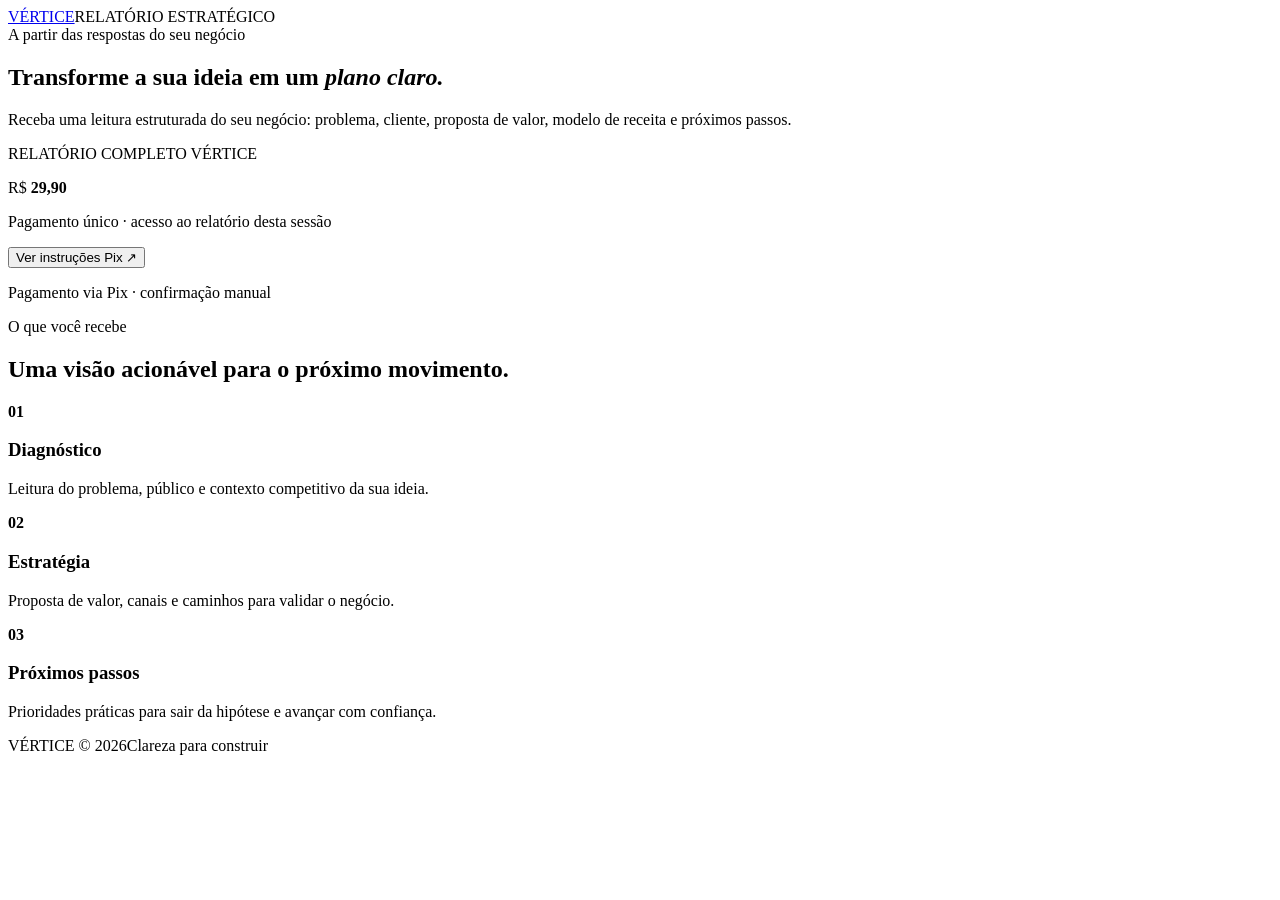
==== public/index.html @ 0294469c "atualizando" ====
<!doctype html>
<html lang="pt-BR">
  <head>
    <meta charset="UTF-8" />
    <meta name="viewport" content="width=device-width, initial-scale=1.0" />
    <meta name="description" content="Relatório completo para validar e estruturar seu negócio." />
    <title>Vértice — Relatório completo</title>
    <link rel="preconnect" href="https://fonts.googleapis.com" />
    <link rel="preconnect" href="https://fonts.gstatic.com" crossorigin />
    <link href="https://fonts.googleapis.com/css2?family=DM+Mono:wght@400;500&family=Manrope:wght@400;500;600;700;800&display=swap" rel="stylesheet" />
    <link rel="stylesheet" href="/styles.css" />
  </head>
  <body>
    <main>
      <nav class="nav container" aria-label="Navegação principal"><a class="brand" href="/" aria-label="Vértice, início"><span></span>VÉRTICE</a><span class="nav-status">RELATÓRIO ESTRATÉGICO</span></nav>
      <section class="hero container">
        <div class="eyebrow"><i></i> A partir das respostas do seu negócio</div>
        <h1>Transforme a sua ideia em um <em>plano claro.</em></h1>
        <p class="hero-copy">Receba uma leitura estruturada do seu negócio: problema, cliente, proposta de valor, modelo de receita e próximos passos.</p>
        <div class="checkout-card" id="checkout-card">
          <div><p class="card-label">RELATÓRIO COMPLETO VÉRTICE</p><p class="price">R$ <strong>29,90</strong></p><p class="card-note">Pagamento único · acesso ao relatório desta sessão</p></div>
          <div class="checkout-action"><button id="payment-button" type="button">Ver instruções Pix <span>↗</span></button><p class="security">Pagamento via Pix · confirmação manual</p></div>
        </div>
        <p class="integration-message" id="integration-message" aria-live="polite"></p>
        <section class="pix-instructions" id="pix-instructions" hidden aria-labelledby="pix-title">
          <div><p class="eyebrow"><i></i> Confirmação de dados</p><h2 id="pix-title">Antes, informe os dados de quem fará o Pix.</h2><p id="pix-description">Esses dados são de extrema importância para identificarmos o pagamento e liberarmos o seu relatório após a conferência.</p></div>
          <div class="pix-payment-data"><form class="payer-details" id="payer-details" novalidate><div class="form-field"><label for="payer-name">Nome completo do titular</label><input id="payer-name" name="payer-name" type="text" autocomplete="name" maxlength="160" aria-describedby="payer-name-error" /><p class="field-error" id="payer-name-error" aria-live="polite" hidden></p></div><div class="form-field"><label for="payer-cpf">CPF do titular</label><input id="payer-cpf" name="payer-cpf" type="text" inputmode="numeric" autocomplete="off" maxlength="14" placeholder="000.000.000-00" aria-describedby="payer-cpf-error" /><p class="field-error" id="payer-cpf-error" aria-live="polite" hidden></p></div><button id="payment-sent-button" class="secondary-button" type="submit">Continuar para o Pix</button></form><div id="pix-payment-content" hidden><div id="pix-payment-details"><img id="pix-qr-code" src="/pix-qrcode.png" alt="QR Code Pix para pagamento" tabindex="-1" /><label for="pix-copy-paste">Pix Copia e Cola</label><textarea id="pix-copy-paste" readonly></textarea><button id="copy-pix-button" type="button">Copiar código Pix</button><button id="payment-reported-button" class="secondary-button" type="button">Já realizei o pagamento</button></div><aside class="payment-confirmation" id="payment-confirmation" hidden aria-live="polite" tabindex="-1"><p class="eyebrow"><i></i> Confirmação recebida</p><h3>Seu relatório está sendo preparado.</h3><p class="thank-you">Obrigado por confiar na Vértice. Estamos animados para ajudar a transformar sua ideia em um negócio.</p><p>Nosso time vai gerar um relatório para estruturar sua ideia, com clareza sobre os próximos passos.</p><p class="payment-deadline">A liberação do relatório acontece em até 1 dia útil.</p><p>Teve alguma dúvida ou problema? Fale com nosso suporte.</p><a class="report-status-link" id="report-status-link" href="/report">Ver status do relatório <span aria-hidden="true">↗</span></a><a class="instagram-button" href="https://www.instagram.com/vertice.framework/" target="_blank" rel="noopener noreferrer"><svg aria-hidden="true" viewBox="0 0 24 24" focusable="false"><rect x="3" y="3" width="18" height="18" rx="5"></rect><circle cx="12" cy="12" r="4"></circle><circle cx="17.5" cy="6.5" r="1"></circle></svg><span>Abrir suporte no Instagram</span><b aria-hidden="true">↗</b></a></aside></div></div>
        </section>
      </section>
      <section class="what-you-get container" aria-labelledby="content-title">
        <div class="section-heading"><p class="eyebrow"><i></i> O que você recebe</p><h2 id="content-title">Uma visão acionável para o próximo movimento.</h2></div>
        <div class="deliverables"><article><b>01</b><h3>Diagnóstico</h3><p>Leitura do problema, público e contexto competitivo da sua ideia.</p></article><article><b>02</b><h3>Estratégia</h3><p>Proposta de valor, canais e caminhos para validar o negócio.</p></article><article><b>03</b><h3>Próximos passos</h3><p>Prioridades práticas para sair da hipótese e avançar com confiança.</p></article></div>
      </section>
    </main>
    <footer class="container"><span>VÉRTICE © 2026</span><span>Clareza para construir</span></footer>
    <script src="/app.js"></script>
  </body>
</html>
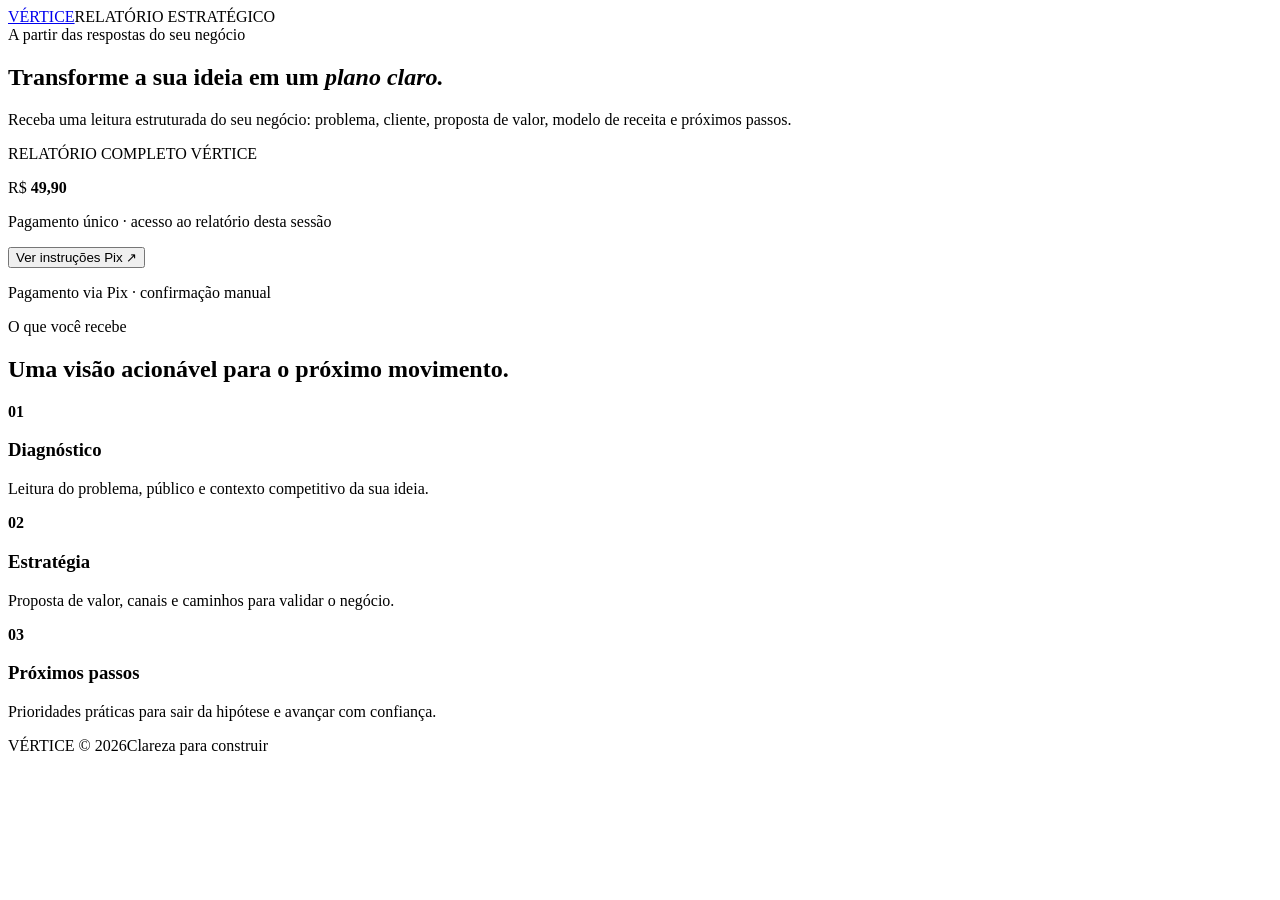
==== commit 9621388b: "atualizando qr code" ====
--- a/public/index.html
+++ b/public/index.html
@@ -18,7 +18,7 @@
         <h1>Transforme a sua ideia em um <em>plano claro.</em></h1>
         <p class="hero-copy">Receba uma leitura estruturada do seu negócio: problema, cliente, proposta de valor, modelo de receita e próximos passos.</p>
         <div class="checkout-card" id="checkout-card">
-          <div><p class="card-label">RELATÓRIO COMPLETO VÉRTICE</p><p class="price">R$ <strong>29,90</strong></p><p class="card-note">Pagamento único · acesso ao relatório desta sessão</p></div>
+          <div><p class="card-label">RELATÓRIO COMPLETO VÉRTICE</p><p class="price">R$ <strong>49,90</strong></p><p class="card-note">Pagamento único · acesso ao relatório desta sessão</p></div>
           <div class="checkout-action"><button id="payment-button" type="button">Ver instruções Pix <span>↗</span></button><p class="security">Pagamento via Pix · confirmação manual</p></div>
         </div>
         <p class="integration-message" id="integration-message" aria-live="polite"></p>
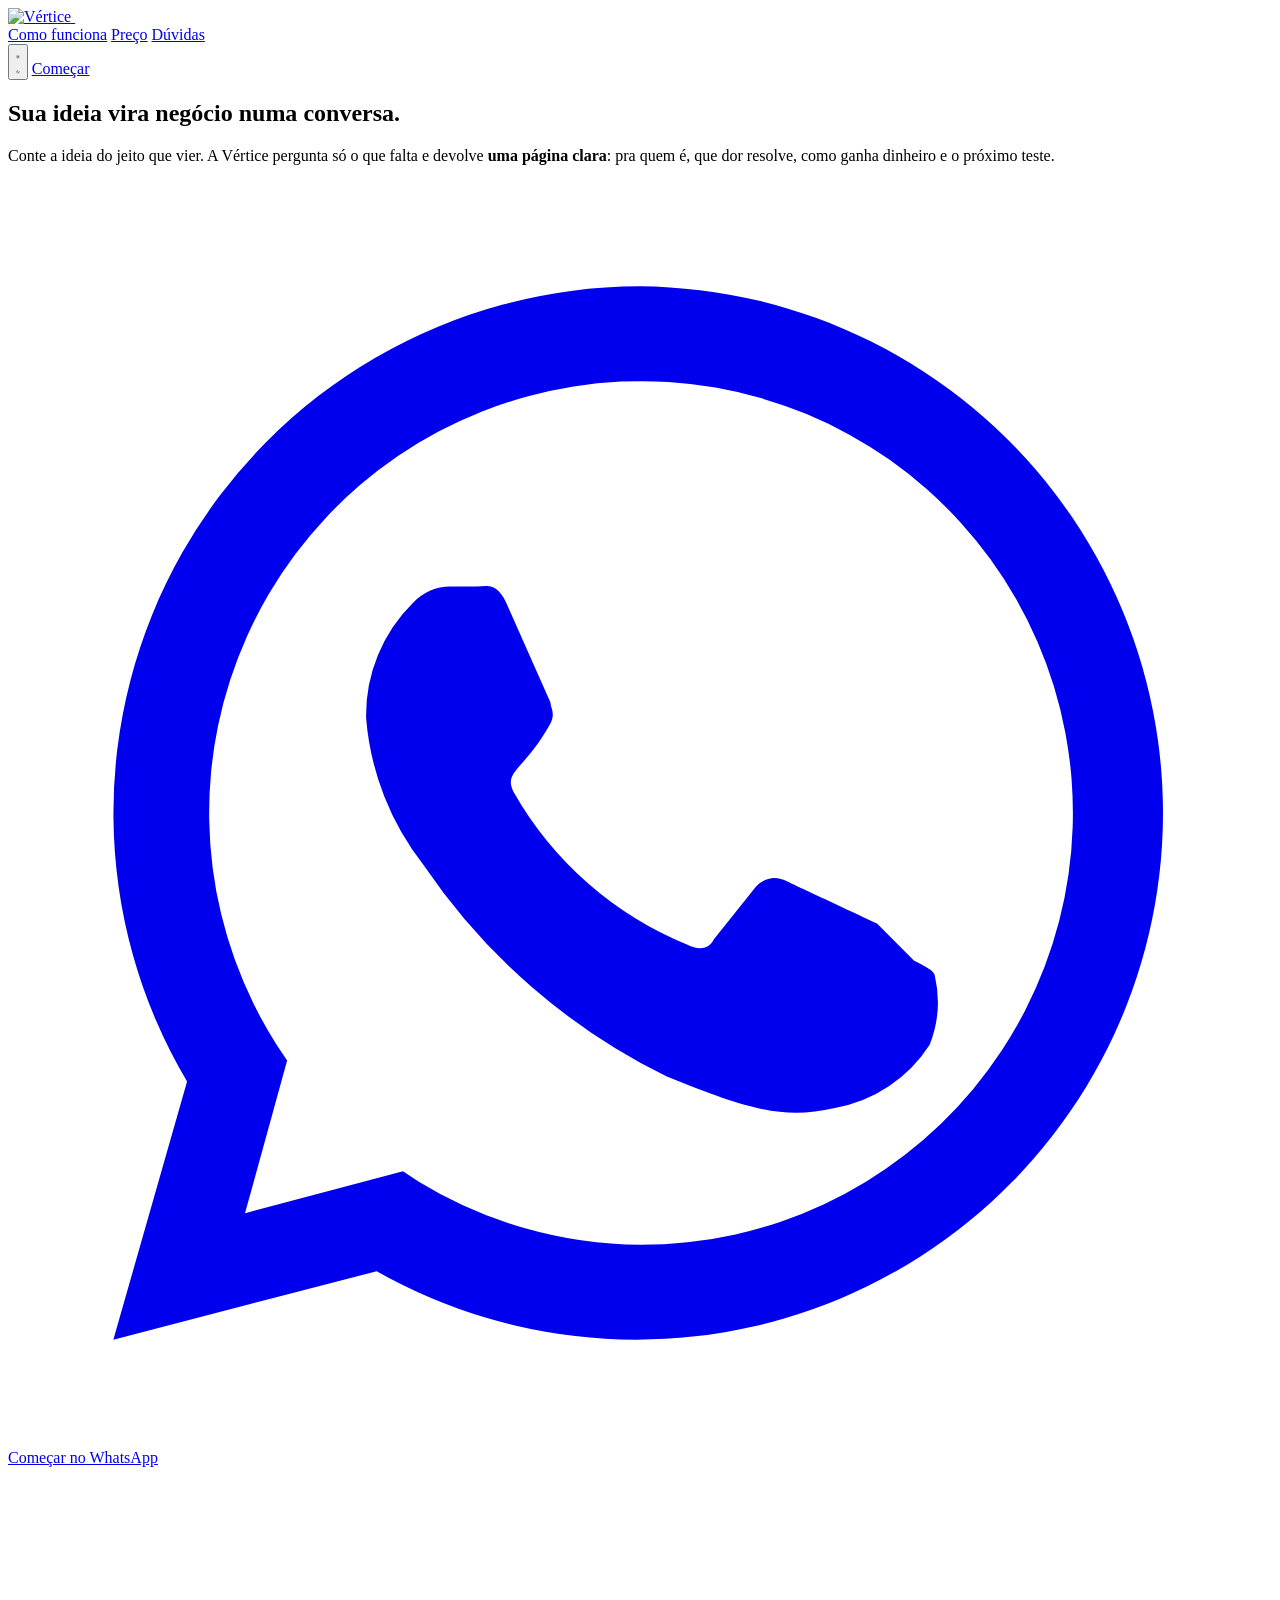
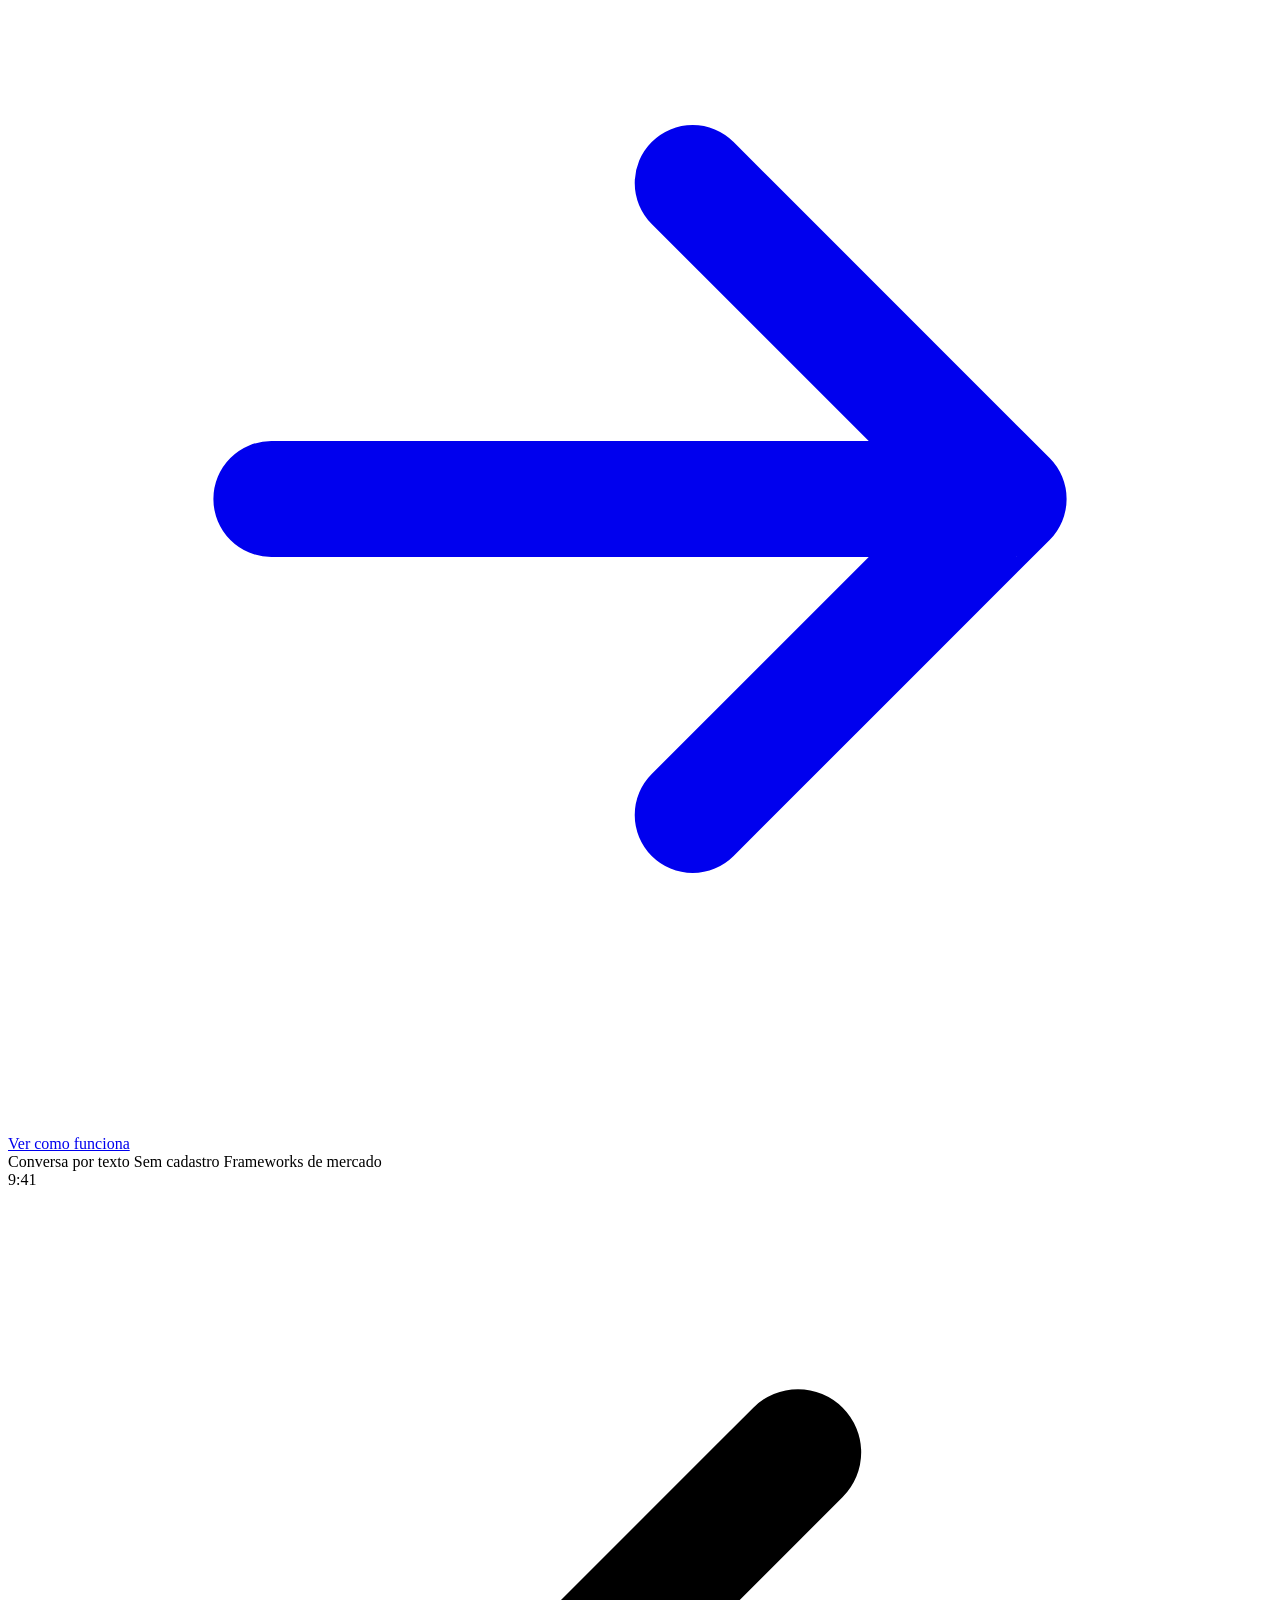
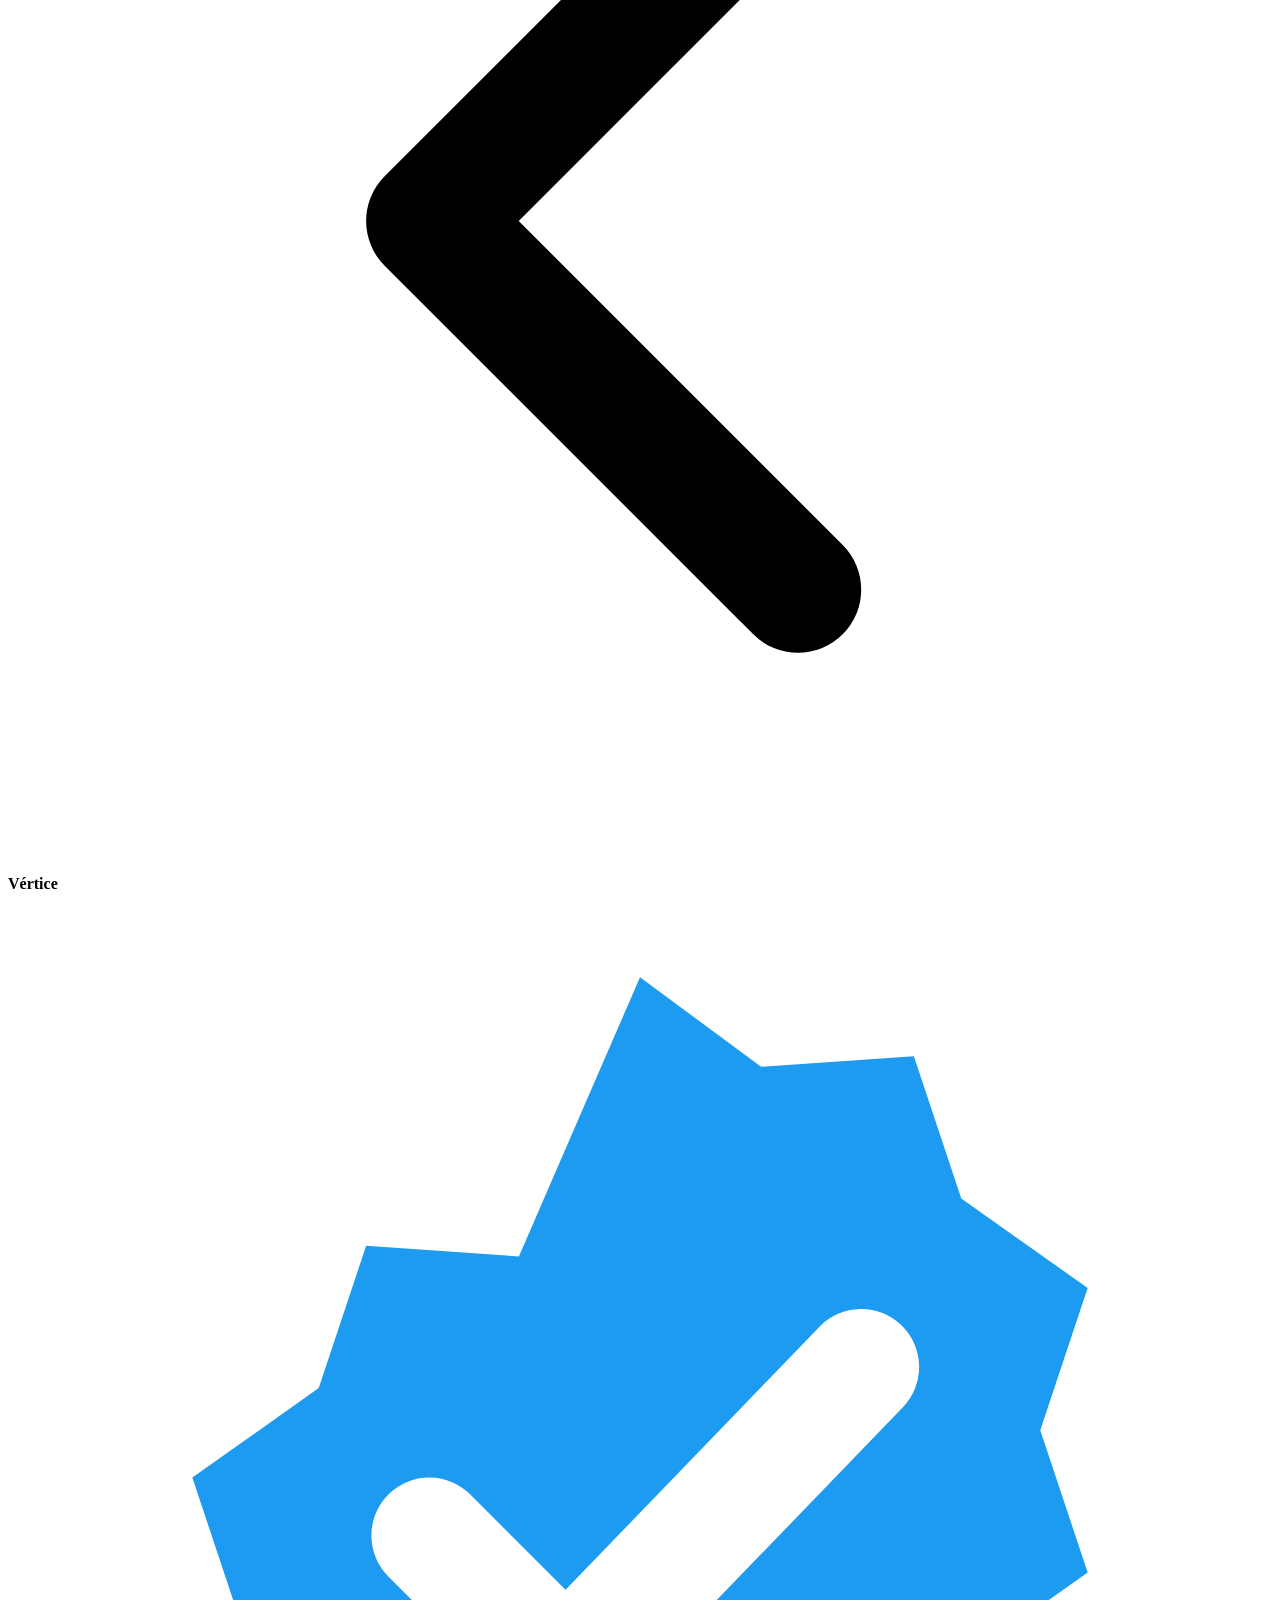
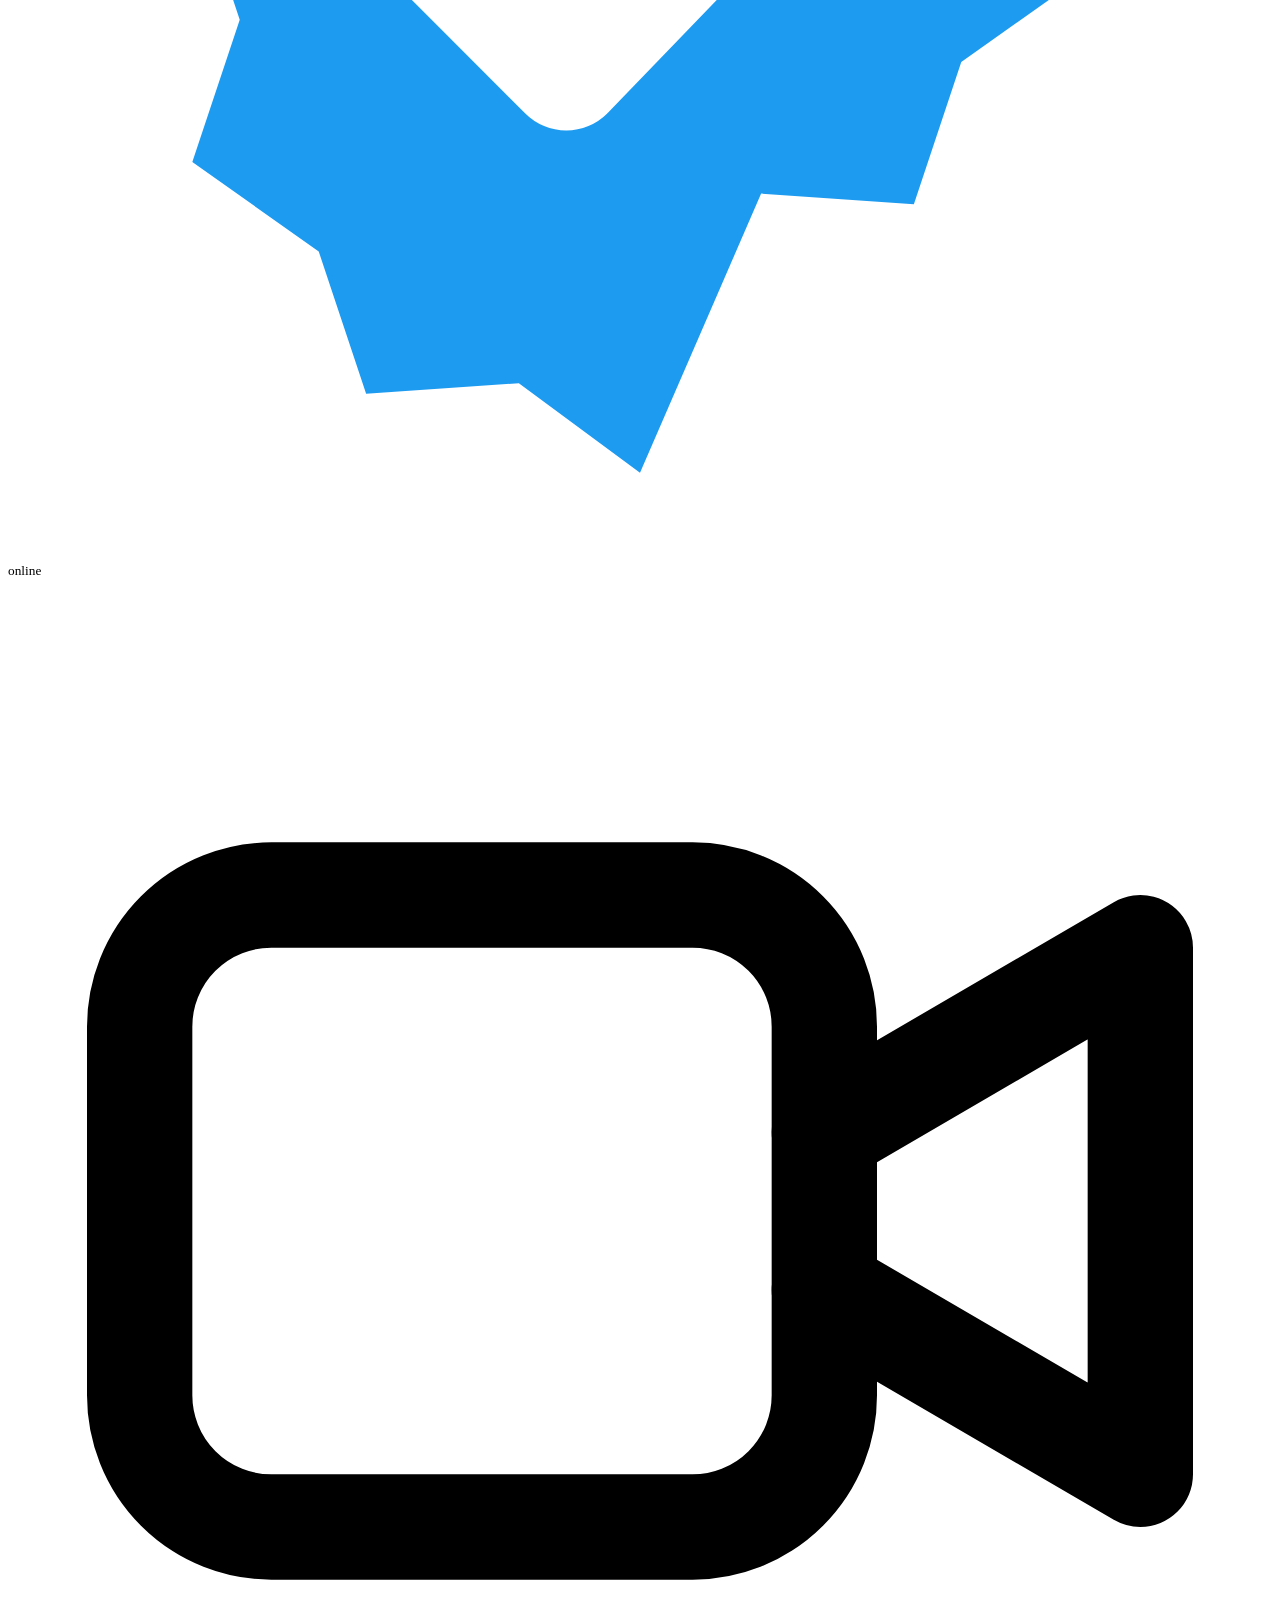
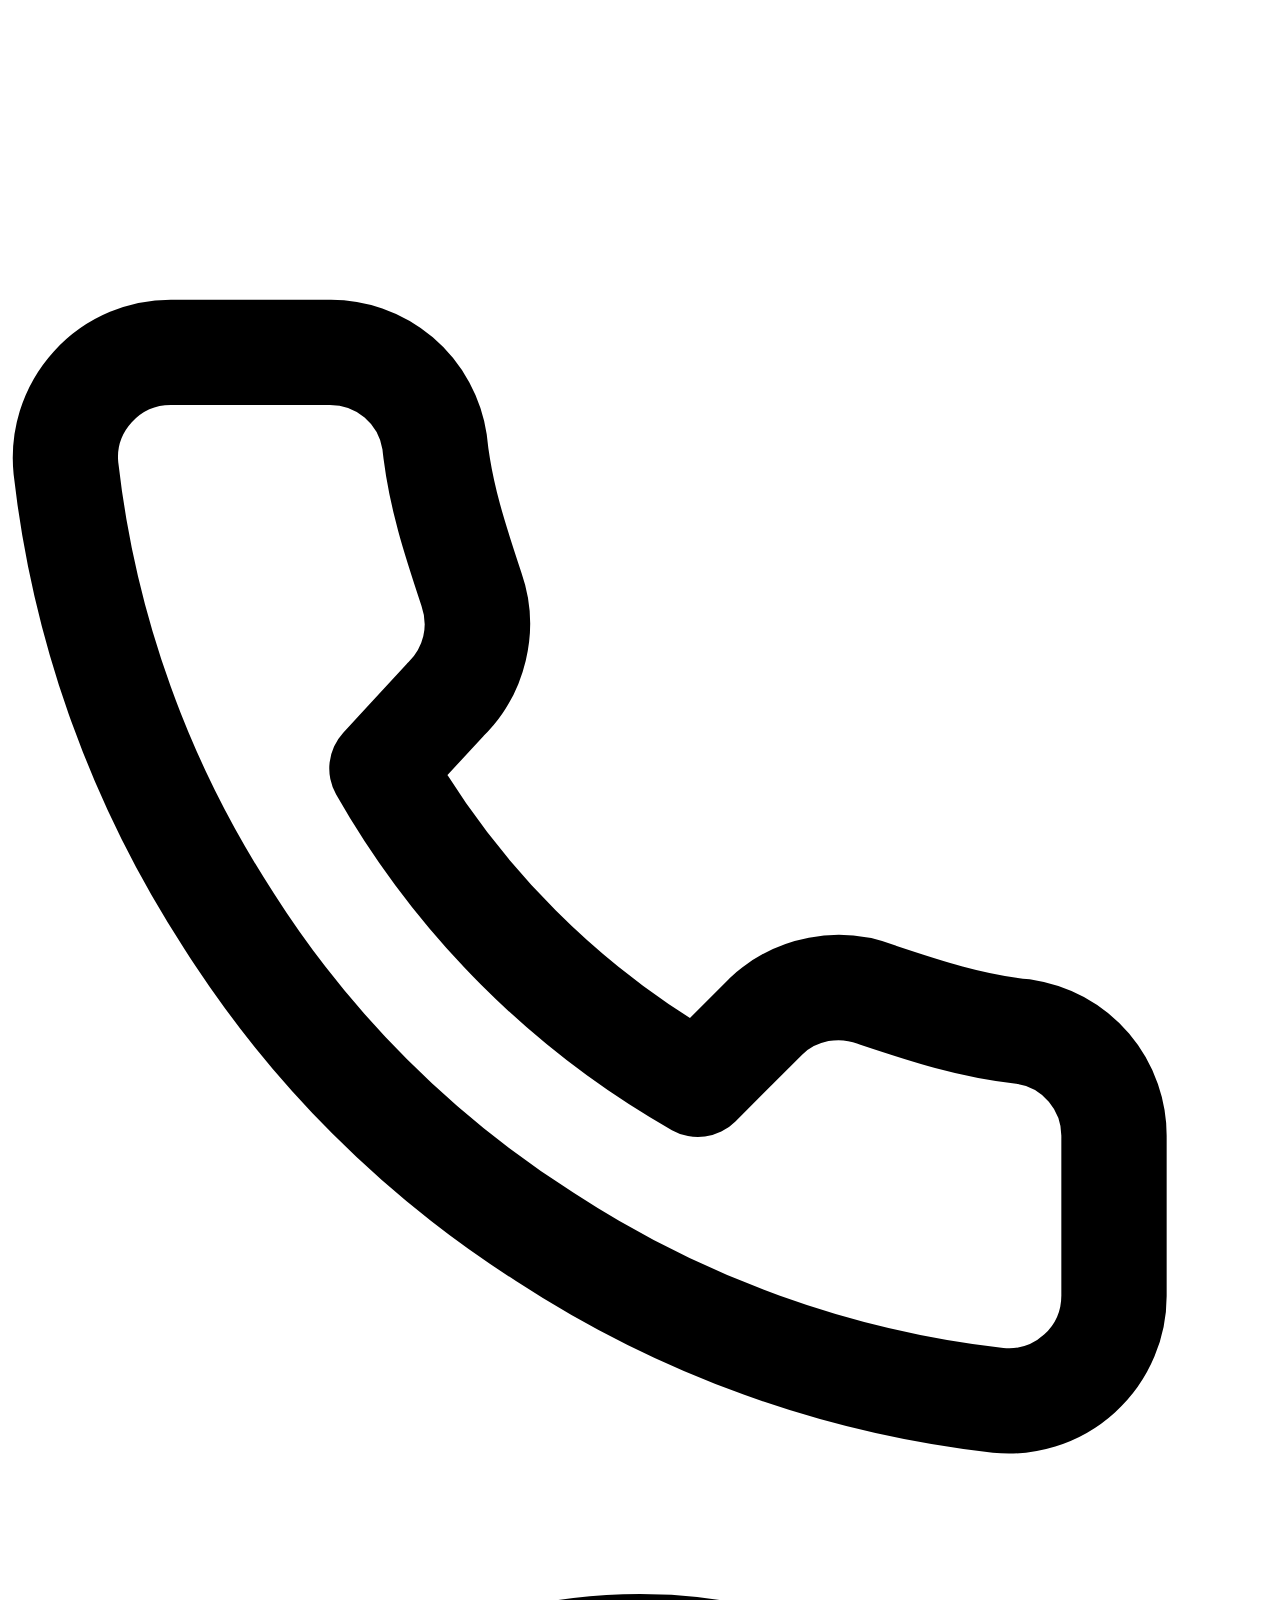
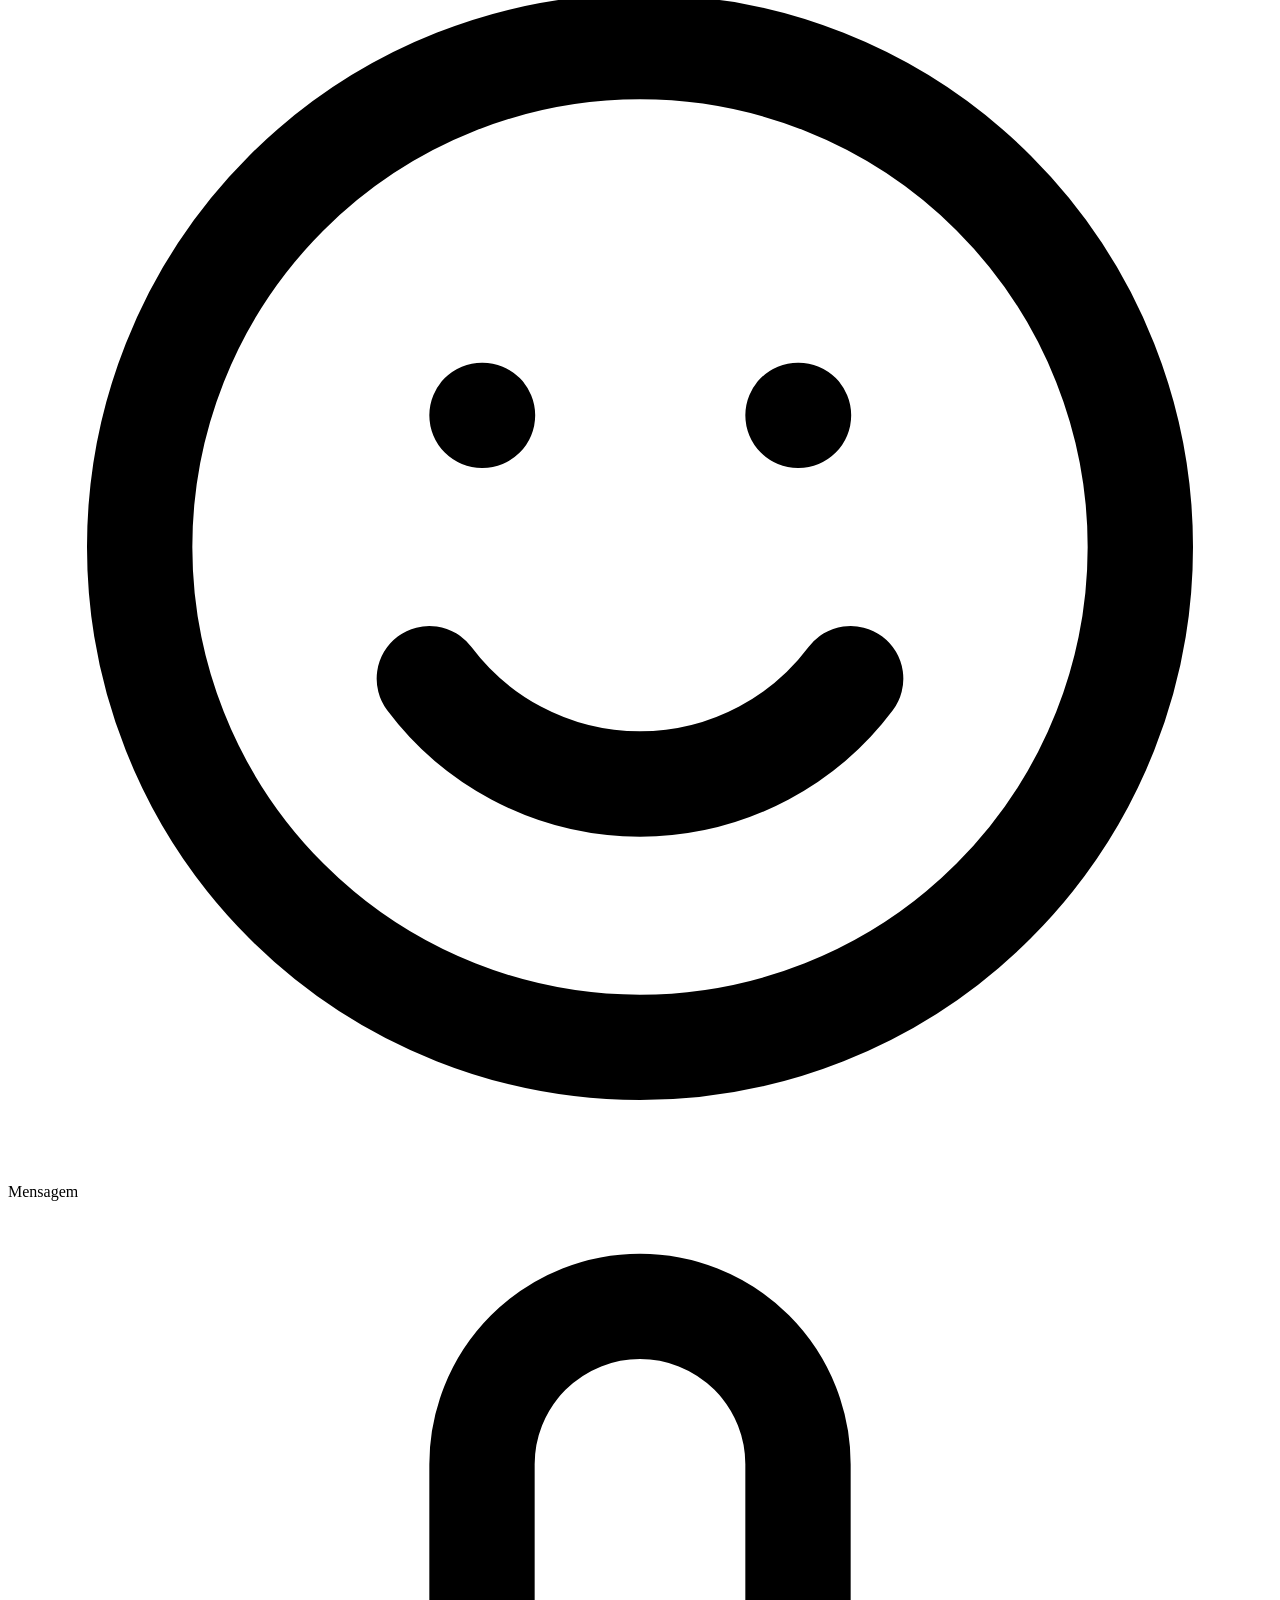
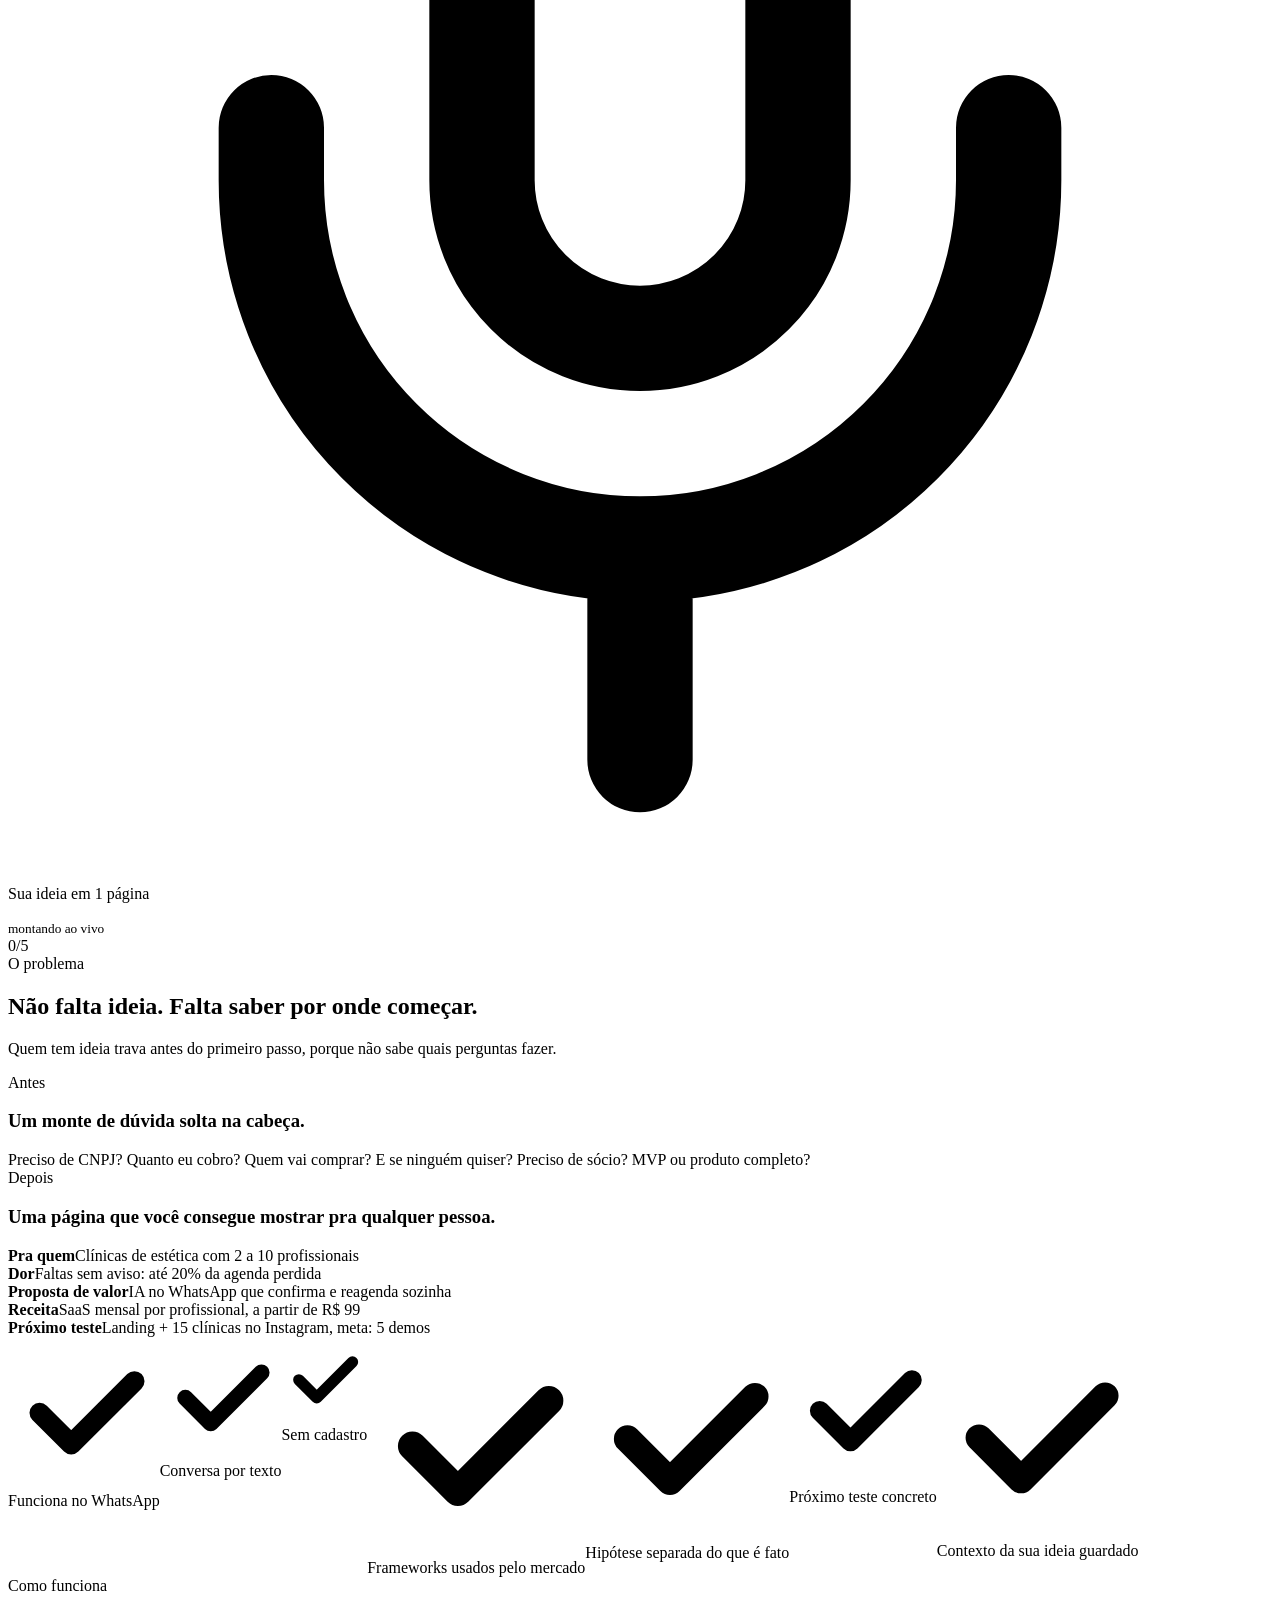
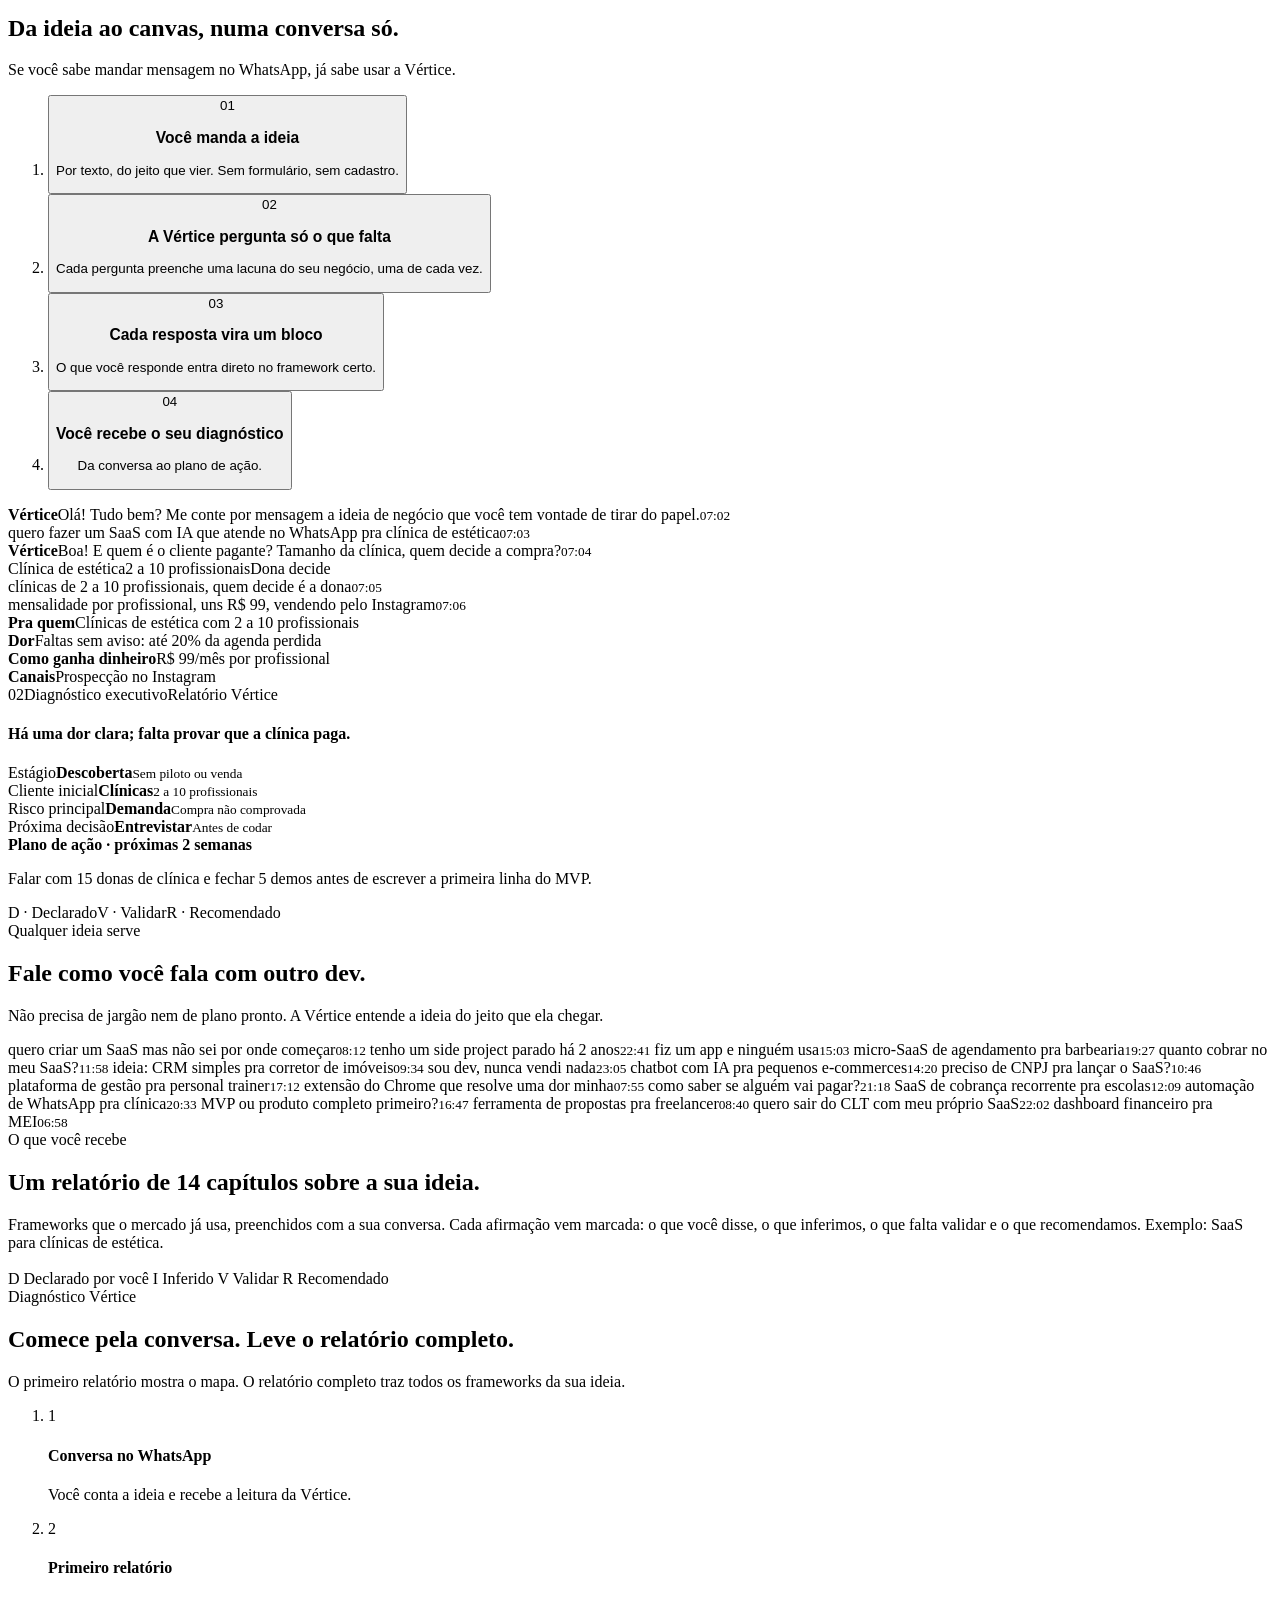
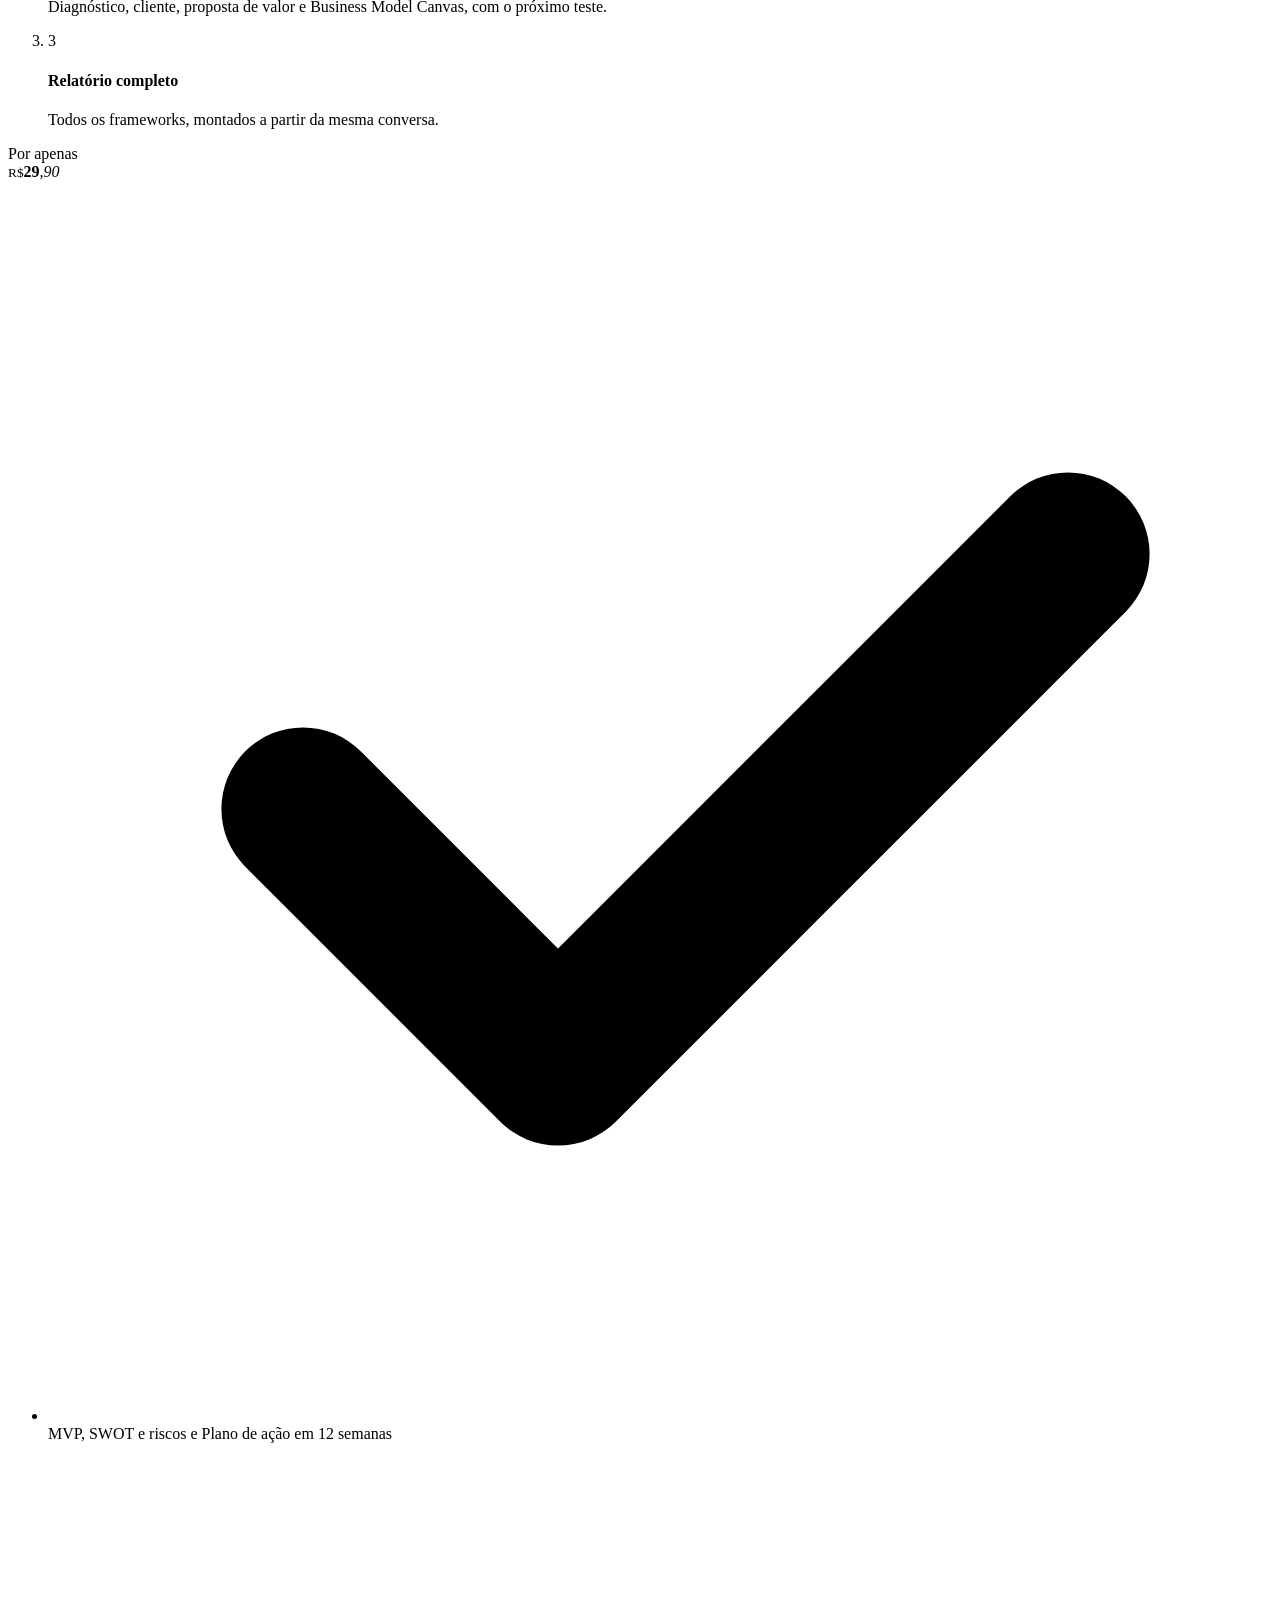
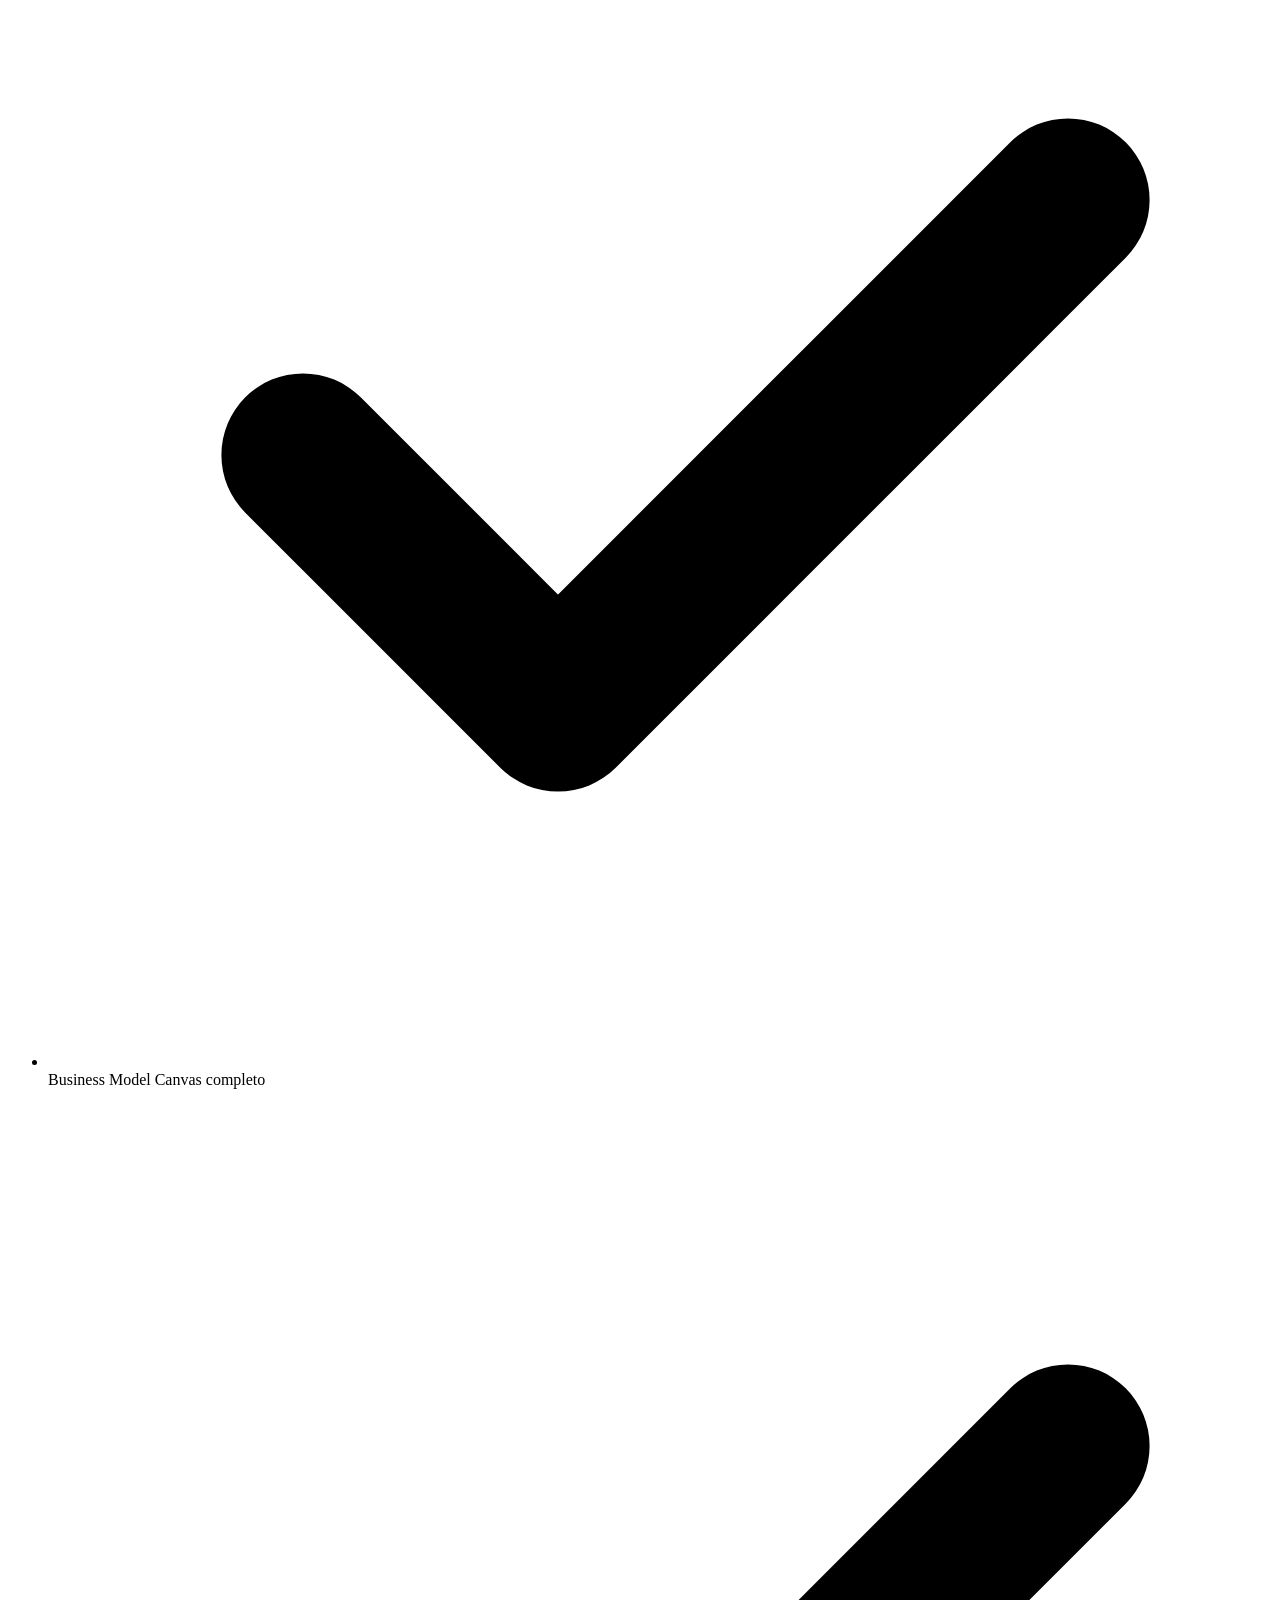
==== commit b61b1e06: "Reescreve a landing em HTML/CSS/JS e adiciona o estilo do checkout Co-Authored-By: Claude Opus 5.5 <" ====
--- a/public/index.html
+++ b/public/index.html
@@ -1,38 +1,377 @@
 <!doctype html>
-<html lang="pt-BR">
+<html lang="pt-BR" class="vt" data-theme="dark">
   <head>
     <meta charset="UTF-8" />
     <meta name="viewport" content="width=device-width, initial-scale=1.0" />
-    <meta name="description" content="Relatório completo para validar e estruturar seu negócio." />
-    <title>Vértice — Relatório completo</title>
+    <meta name="description" content="Conte sua ideia no WhatsApp e a Vértice devolve uma página clara: pra quem é, que dor resolve, como ganha dinheiro e o próximo teste." />
+    <title>Vértice · Sua ideia vira negócio numa conversa</title>
+    <link rel="icon" type="image/png" href="/vertice-icone.png" />
     <link rel="preconnect" href="https://fonts.googleapis.com" />
     <link rel="preconnect" href="https://fonts.gstatic.com" crossorigin />
-    <link href="https://fonts.googleapis.com/css2?family=DM+Mono:wght@400;500&family=Manrope:wght@400;500;600;700;800&display=swap" rel="stylesheet" />
-    <link rel="stylesheet" href="/styles.css" />
+    <link href="https://fonts.googleapis.com/css2?family=Outfit:wght@500;600;700&family=Poppins:wght@400;500;600&display=swap" rel="stylesheet" />
+    <link rel="stylesheet" href="/landing/landing.css" />
+    <script>
+      // Aplica o tema salvo antes da pintura para evitar piscar
+      try {
+        var tema = localStorage.getItem("vertice-tema") || (matchMedia("(prefers-color-scheme: light)").matches ? "light" : "dark");
+        document.documentElement.dataset.theme = tema;
+      } catch (e) {}
+    </script>
   </head>
   <body>
+    <header class="hd" id="cabecalho">
+      <a href="#topo" aria-label="Vértice, início">
+        <img class="logo logo-verde" src="/img/logo-verde.png" alt="Vértice" />
+        <img class="logo logo-escuro" src="/img/logo-escuro.png" alt="" />
+      </a>
+      <nav aria-label="Seções">
+        <a href="#como">Como funciona</a>
+        <a href="#assinatura">Preço</a>
+        <a href="#faq">Dúvidas</a>
+      </nav>
+      <button class="ic-btn" id="botao-tema" type="button" title="Tema (T)" aria-label="Mudar para tema claro">
+        <svg class="ic-sol" viewBox="0 0 24 24" fill="none" stroke="currentColor" stroke-width="2" stroke-linecap="round" stroke-linejoin="round"><circle cx="12" cy="12" r="4" /><path d="M12 2v2M12 20v2M4.9 4.9l1.4 1.4M17.7 17.7l1.4 1.4M2 12h2M20 12h2M4.9 19.1l1.4-1.4M17.7 6.3l1.4-1.4" /></svg>
+        <svg class="ic-lua" viewBox="0 0 24 24" fill="none" stroke="currentColor" stroke-width="2" stroke-linecap="round" stroke-linejoin="round"><path d="M21 12.8A9 9 0 1 1 11.2 3a7 7 0 0 0 9.8 9.8z" /></svg>
+      </button>
+      <a class="btn btn-pri btn-sm" data-whatsapp href="#" target="_blank" rel="noopener">Começar</a>
+    </header>
+
     <main>
-      <nav class="nav container" aria-label="Navegação principal"><a class="brand" href="/" aria-label="Vértice, início"><span></span>VÉRTICE</a><span class="nav-status">RELATÓRIO ESTRATÉGICO</span></nav>
-      <section class="hero container">
-        <div class="eyebrow"><i></i> A partir das respostas do seu negócio</div>
-        <h1>Transforme a sua ideia em um <em>plano claro.</em></h1>
-        <p class="hero-copy">Receba uma leitura estruturada do seu negócio: problema, cliente, proposta de valor, modelo de receita e próximos passos.</p>
-        <div class="checkout-card" id="checkout-card">
-          <div><p class="card-label">RELATÓRIO COMPLETO VÉRTICE</p><p class="price">R$ <strong>49,90</strong></p><p class="card-note">Pagamento único · acesso ao relatório desta sessão</p></div>
-          <div class="checkout-action"><button id="payment-button" type="button">Ver instruções Pix <span>↗</span></button><p class="security">Pagamento via Pix · confirmação manual</p></div>
-        </div>
-        <p class="integration-message" id="integration-message" aria-live="polite"></p>
-        <section class="pix-instructions" id="pix-instructions" hidden aria-labelledby="pix-title">
-          <div><p class="eyebrow"><i></i> Confirmação de dados</p><h2 id="pix-title">Antes, informe os dados de quem fará o Pix.</h2><p id="pix-description">Esses dados são de extrema importância para identificarmos o pagamento e liberarmos o seu relatório após a conferência.</p></div>
-          <div class="pix-payment-data"><form class="payer-details" id="payer-details" novalidate><div class="form-field"><label for="payer-name">Nome completo do titular</label><input id="payer-name" name="payer-name" type="text" autocomplete="name" maxlength="160" aria-describedby="payer-name-error" /><p class="field-error" id="payer-name-error" aria-live="polite" hidden></p></div><div class="form-field"><label for="payer-cpf">CPF do titular</label><input id="payer-cpf" name="payer-cpf" type="text" inputmode="numeric" autocomplete="off" maxlength="14" placeholder="000.000.000-00" aria-describedby="payer-cpf-error" /><p class="field-error" id="payer-cpf-error" aria-live="polite" hidden></p></div><button id="payment-sent-button" class="secondary-button" type="submit">Continuar para o Pix</button></form><div id="pix-payment-content" hidden><div id="pix-payment-details"><img id="pix-qr-code" src="/pix-qrcode.png" alt="QR Code Pix para pagamento" tabindex="-1" /><label for="pix-copy-paste">Pix Copia e Cola</label><textarea id="pix-copy-paste" readonly></textarea><button id="copy-pix-button" type="button">Copiar código Pix</button><button id="payment-reported-button" class="secondary-button" type="button">Já realizei o pagamento</button></div><aside class="payment-confirmation" id="payment-confirmation" hidden aria-live="polite" tabindex="-1"><p class="eyebrow"><i></i> Confirmação recebida</p><h3>Seu relatório está sendo preparado.</h3><p class="thank-you">Obrigado por confiar na Vértice. Estamos animados para ajudar a transformar sua ideia em um negócio.</p><p>Nosso time vai gerar um relatório para estruturar sua ideia, com clareza sobre os próximos passos.</p><p class="payment-deadline">A liberação do relatório acontece em até 1 dia útil.</p><p>Teve alguma dúvida ou problema? Fale com nosso suporte.</p><a class="report-status-link" id="report-status-link" href="/report">Ver status do relatório <span aria-hidden="true">↗</span></a><a class="instagram-button" href="https://www.instagram.com/vertice.framework/" target="_blank" rel="noopener noreferrer"><svg aria-hidden="true" viewBox="0 0 24 24" focusable="false"><rect x="3" y="3" width="18" height="18" rx="5"></rect><circle cx="12" cy="12" r="4"></circle><circle cx="17.5" cy="6.5" r="1"></circle></svg><span>Abrir suporte no Instagram</span><b aria-hidden="true">↗</b></a></aside></div></div>
-        </section>
-      </section>
-      <section class="what-you-get container" aria-labelledby="content-title">
-        <div class="section-heading"><p class="eyebrow"><i></i> O que você recebe</p><h2 id="content-title">Uma visão acionável para o próximo movimento.</h2></div>
-        <div class="deliverables"><article><b>01</b><h3>Diagnóstico</h3><p>Leitura do problema, público e contexto competitivo da sua ideia.</p></article><article><b>02</b><h3>Estratégia</h3><p>Proposta de valor, canais e caminhos para validar o negócio.</p></article><article><b>03</b><h3>Próximos passos</h3><p>Prioridades práticas para sair da hipótese e avançar com confiança.</p></article></div>
+      <!-- Hero -->
+      <section class="stage hero" id="topo">
+        <div class="wrap hero-grid">
+          <div>
+            <h1 class="t entra" style="animation-delay: 0.08s">
+              <span class="quebra">Sua ideia vira</span>
+              <span class="quebra">negócio numa</span>
+              <span class="quebra lime">conversa.</span>
+            </h1>
+            <p class="lead entra" style="animation-delay: 0.16s">Conte a ideia do jeito que vier. A Vértice pergunta só o que falta e devolve <b>uma página clara</b>: pra quem é, que dor resolve, como ganha dinheiro e o próximo teste.</p>
+            <div class="hero-ctas entra" style="animation-delay: 0.24s">
+              <a class="btn btn-pri" data-whatsapp href="#" target="_blank" rel="noopener">
+                <svg class="ic-zap" viewBox="0 0 24 24" fill="currentColor" aria-hidden="true"><path d="M12 2a10 10 0 0 0-8.6 15.1L2 22l5-1.3A10 10 0 1 0 12 2zm0 18.2a8.2 8.2 0 0 1-4.2-1.2l-.3-.2-3 .8.8-2.9-.2-.3A8.2 8.2 0 1 1 12 20.2zm4.5-6.1c-.2-.1-1.5-.7-1.7-.8-.2-.1-.4-.1-.6.1l-.8 1c-.1.2-.3.2-.5.1a6.7 6.7 0 0 1-3.3-2.9c-.2-.4.2-.4.7-1.3.1-.2 0-.3 0-.4l-.8-1.8c-.2-.5-.4-.4-.6-.4h-.5a1 1 0 0 0-.7.3 3 3 0 0 0-.9 2.2 5.2 5.2 0 0 0 1.1 2.8 11.9 11.9 0 0 0 4.6 4c1.7.7 2.3.8 3.2.6a2.7 2.7 0 0 0 1.8-1.2 2.2 2.2 0 0 0 .1-1.3c0-.1-.2-.2-.4-.3z" /></svg>
+                Começar no WhatsApp
+                <svg class="seta" viewBox="0 0 24 24" fill="none" stroke="currentColor" stroke-width="2.2" stroke-linecap="round" stroke-linejoin="round" aria-hidden="true"><path d="M5 12h14M13 6l6 6-6 6" /></svg>
+              </a>
+              <a class="btn btn-sec" href="#como">Ver como funciona</a>
+            </div>
+            <div class="hero-nota entra" style="animation-delay: 0.32s">
+              <span><i></i>Conversa por texto</span>
+              <span><i></i>Sem cadastro</span>
+              <span><i></i>Frameworks de mercado</span>
+            </div>
+          </div>
+
+          <!-- Demo: preenchida por landing.js -->
+          <div class="demo entra" id="demo" style="animation-delay: 0.25s" aria-label="Demonstração: conversa no WhatsApp que monta o canvas da ideia">
+            <div class="phone">
+              <span class="aro" aria-hidden="true"></span>
+              <span class="bt bt-acao" aria-hidden="true"></span>
+              <span class="bt bt-v1" aria-hidden="true"></span>
+              <span class="bt bt-v2" aria-hidden="true"></span>
+              <span class="bt bt-pw" aria-hidden="true"></span>
+              <span class="bt bt-cam" aria-hidden="true"></span>
+              <div class="tela">
+                <span class="ilha" aria-hidden="true"></span>
+                <div class="sbar" aria-hidden="true">
+                  <span>9:41</span>
+                  <span class="ics">
+                    <svg width="18" height="12" viewBox="0 0 18 12" fill="#fff"><rect x="0" y="8" width="3" height="4" rx="1" /><rect x="5" y="5.5" width="3" height="6.5" rx="1" /><rect x="10" y="3" width="3" height="9" rx="1" /><rect x="15" y="0" width="3" height="12" rx="1" /></svg>
+                    <svg width="16" height="12" viewBox="0 0 16 12" fill="#fff"><path d="M8 2.2c2.3 0 4.4.9 6 2.4l1.2-1.3A10.3 10.3 0 0 0 8 .4C5.2.4 2.7 1.5.8 3.3L2 4.6a8.5 8.5 0 0 1 6-2.4zm0 3.6c1.3 0 2.5.5 3.4 1.3l1.2-1.3A6.7 6.7 0 0 0 8 4c-1.8 0-3.4.7-4.6 1.8l1.2 1.3c.9-.8 2.1-1.3 3.4-1.3zM8 9.4a1.6 1.6 0 1 0 0 3.2 1.6 1.6 0 0 0 0-3.2z" /></svg>
+                    <svg width="27" height="13" viewBox="0 0 27 13"><rect x=".5" y=".5" width="23" height="12" rx="3.5" fill="none" stroke="#fff" stroke-opacity=".4" /><rect x="2" y="2" width="17" height="9" rx="2" fill="#fff" /><path d="M25 4.5v4a2 2 0 0 0 0-4z" fill="#fff" fill-opacity=".45" /></svg>
+                  </span>
+                </div>
+                <div class="zap-top">
+                  <svg class="volta" viewBox="0 0 24 24" fill="none" stroke="currentColor" stroke-width="2.4" stroke-linecap="round" stroke-linejoin="round"><path d="M15 5l-7 7 7 7" /></svg>
+                  <span class="av"><img src="/img/avatar-vertice.png" alt="" /></span>
+                  <div class="nome">
+                    <b>Vértice <svg class="verif" viewBox="0 0 24 24" aria-label="verificado"><path fill="#1d9bf0" d="M12 1.6l2.3 1.7 2.9-.2.9 2.7 2.4 1.7-.9 2.7.9 2.7-2.4 1.7-.9 2.7-2.9-.2L12 22.4l-2.3-1.7-2.9.2-.9-2.7-2.4-1.7.9-2.7-.9-2.7 2.4-1.7.9-2.7 2.9.2z" /><path d="M8 12.2l2.6 2.6L16.2 9" fill="none" stroke="#fff" stroke-width="2.2" stroke-linecap="round" stroke-linejoin="round" /></svg></b>
+                    <small id="demo-status">online</small>
+                  </div>
+                  <span class="acoes" aria-hidden="true">
+                    <svg viewBox="0 0 24 24" fill="none" stroke="currentColor" stroke-width="2" stroke-linecap="round" stroke-linejoin="round"><rect x="2.5" y="6" width="13" height="12" rx="2.5" /><path d="M15.5 10.5l6-3.5v10l-6-3.5" /></svg>
+                    <svg viewBox="0 0 24 24" fill="none" stroke="currentColor" stroke-width="2" stroke-linecap="round" stroke-linejoin="round"><path d="M21 16.9v3a2 2 0 0 1-2.2 2 19.8 19.8 0 0 1-8.6-3.1 19.5 19.5 0 0 1-6-6A19.8 19.8 0 0 1 1.1 4.2 2 2 0 0 1 3.1 2h3a2 2 0 0 1 2 1.7c.1 1 .4 1.9.7 2.8a2 2 0 0 1-.5 2.1L7.1 9.9a16 16 0 0 0 6 6l1.3-1.3a2 2 0 0 1 2.1-.4c.9.3 1.8.6 2.8.7a2 2 0 0 1 1.7 2z" /></svg>
+                  </span>
+                </div>
+                <div class="zap-chat" id="demo-chat" aria-live="off"></div>
+                <div class="zap-in">
+                  <div>
+                    <svg viewBox="0 0 24 24" fill="none" stroke="currentColor" stroke-width="2" stroke-linecap="round" stroke-linejoin="round"><circle cx="12" cy="12" r="9.5" /><path d="M8 14.5a5 5 0 0 0 8 0M9 9.5h.01M15 9.5h.01" /></svg>
+                    Mensagem
+                  </div>
+                  <span><svg viewBox="0 0 24 24" fill="none" stroke="currentColor" stroke-width="2" stroke-linecap="round" stroke-linejoin="round"><rect x="9" y="2" width="6" height="12" rx="3" /><path d="M5 10v1a7 7 0 0 0 14 0v-1M12 18v4" /></svg></span>
+                </div>
+                <span class="home-ind" aria-hidden="true"></span>
+              </div>
+            </div>
+            <div class="cv-card">
+              <header>
+                <div>
+                  <p>Sua ideia em 1 página</p>
+                  <small>montando ao vivo</small>
+                </div>
+                <span class="cv-prog" id="demo-progresso">0/5</span>
+              </header>
+              <div class="cv-bls" id="demo-blocos"></div>
+            </div>
+          </div>
+        </div>
+      </section>
+
+      <!-- O problema -->
+      <section class="sec">
+        <div class="wrap">
+          <div class="sec-head rv">
+            <span class="ey">O problema</span>
+            <h2 class="t">Não falta ideia. Falta saber por onde começar.</h2>
+            <p>Quem tem ideia trava antes do primeiro passo, porque não sabe quais perguntas fazer.</p>
+          </div>
+          <div class="dor-grid">
+            <div class="painel rv">
+              <span class="rot">Antes</span>
+              <h3>Um monte de dúvida solta na cabeça.</h3>
+              <div class="nuvem" aria-hidden="true">
+                <span class="pensa" style="left: 4%; top: 6%; --r: -3deg; --d: 8s; --dl: 0s; --x: 12px; --y: -10px">Preciso de CNPJ?</span>
+                <span class="pensa" style="left: 46%; top: 0%; --r: 2deg; --d: 10s; --dl: 0.6s; --x: -14px; --y: 8px">Quanto eu cobro?</span>
+                <span class="pensa" style="left: 8%; top: 30%; --r: 2deg; --d: 9s; --dl: 1.2s; --x: 10px; --y: 12px">Quem vai comprar?</span>
+                <span class="pensa" style="left: 40%; top: 40%; --r: -2deg; --d: 11s; --dl: 0.3s; --x: -10px; --y: -12px">E se ninguém quiser?</span>
+                <span class="pensa" style="left: 14%; top: 62%; --r: -1deg; --d: 9.5s; --dl: 1.6s; --x: 14px; --y: -8px">Preciso de sócio?</span>
+                <span class="pensa" style="left: 36%; top: 78%; --r: 3deg; --d: 12s; --dl: 0.9s; --x: -12px; --y: 10px">MVP ou produto completo?</span>
+              </div>
+            </div>
+            <div class="painel depois rv">
+              <span class="rot">Depois</span>
+              <h3>Uma página que você consegue mostrar pra qualquer pessoa.</h3>
+              <div class="limpo">
+                <div><b>Pra quem</b><span>Clínicas de estética com 2 a 10 profissionais</span></div>
+                <div><b>Dor</b><span>Faltas sem aviso: até 20% da agenda perdida</span></div>
+                <div class="pv"><b>Proposta de valor</b><span>IA no WhatsApp que confirma e reagenda sozinha</span></div>
+                <div><b>Receita</b><span>SaaS mensal por profissional, a partir de R$ 99</span></div>
+                <div><b>Próximo teste</b><span>Landing + 15 clínicas no Instagram, meta: 5 demos</span></div>
+              </div>
+            </div>
+          </div>
+        </div>
+      </section>
+
+      <!-- Diferenciais: landing.js duplica a lista para o letreiro rodar sem emenda -->
+      <div class="faixa mascara" aria-label="Diferenciais">
+        <div class="trilho">
+          <div class="trilho-grupo" style="display: flex">
+            <span><svg viewBox="0 0 24 24" fill="none" stroke="currentColor" stroke-width="3.2" stroke-linecap="round" stroke-linejoin="round"><path d="M5 12l5 5L20 7" /></svg>Funciona no WhatsApp</span>
+            <span><svg viewBox="0 0 24 24" fill="none" stroke="currentColor" stroke-width="3.2" stroke-linecap="round" stroke-linejoin="round"><path d="M5 12l5 5L20 7" /></svg>Conversa por texto</span>
+            <span><svg viewBox="0 0 24 24" fill="none" stroke="currentColor" stroke-width="3.2" stroke-linecap="round" stroke-linejoin="round"><path d="M5 12l5 5L20 7" /></svg>Sem cadastro</span>
+            <span><svg viewBox="0 0 24 24" fill="none" stroke="currentColor" stroke-width="3.2" stroke-linecap="round" stroke-linejoin="round"><path d="M5 12l5 5L20 7" /></svg>Frameworks usados pelo mercado</span>
+            <span><svg viewBox="0 0 24 24" fill="none" stroke="currentColor" stroke-width="3.2" stroke-linecap="round" stroke-linejoin="round"><path d="M5 12l5 5L20 7" /></svg>Hipótese separada do que é fato</span>
+            <span><svg viewBox="0 0 24 24" fill="none" stroke="currentColor" stroke-width="3.2" stroke-linecap="round" stroke-linejoin="round"><path d="M5 12l5 5L20 7" /></svg>Próximo teste concreto</span>
+            <span><svg viewBox="0 0 24 24" fill="none" stroke="currentColor" stroke-width="3.2" stroke-linecap="round" stroke-linejoin="round"><path d="M5 12l5 5L20 7" /></svg>Contexto da sua ideia guardado</span>
+          </div>
+        </div>
+      </div>
+
+      <!-- Como funciona -->
+      <section class="stage sec" id="como">
+        <div class="wrap">
+          <div class="sec-head rv">
+            <span class="ey">Como funciona</span>
+            <h2 class="t">Da ideia ao canvas, numa conversa só.</h2>
+            <p>Se você sabe mandar mensagem no WhatsApp, já sabe usar a Vértice.</p>
+          </div>
+          <div class="mom-grid" id="momentos" style="--dur: 5200ms">
+            <ol class="mom-lista rv">
+              <li class="mom-item on"><button type="button" aria-current="step"><span class="hora">01</span><h3>Você manda a ideia</h3><p>Por texto, do jeito que vier. Sem formulário, sem cadastro.</p><span class="barra"><i></i></span></button></li>
+              <li class="mom-item"><button type="button"><span class="hora">02</span><h3>A Vértice pergunta só o que falta</h3><p>Cada pergunta preenche uma lacuna do seu negócio, uma de cada vez.</p><span class="barra"><i></i></span></button></li>
+              <li class="mom-item"><button type="button"><span class="hora">03</span><h3>Cada resposta vira um bloco</h3><p>O que você responde entra direto no framework certo.</p><span class="barra"><i></i></span></button></li>
+              <li class="mom-item"><button type="button"><span class="hora">04</span><h3>Você recebe o seu diagnóstico</h3><p>Da conversa ao plano de ação.</p><span class="barra"><i></i></span></button></li>
+            </ol>
+
+            <div class="palco rv" aria-live="polite">
+              <div class="cena on">
+                <div class="cena-col">
+                  <div class="cb cb-v peca"><span class="quem"><img src="/img/avatar-vertice.png" alt="" /><b>Vértice</b></span>Olá! Tudo bem? Me conte por mensagem a ideia de negócio que você tem vontade de tirar do papel.<small>07:02</small></div>
+                  <div class="cb cb-u peca">quero fazer um SaaS com IA que atende no WhatsApp pra clínica de estética<small>07:03</small></div>
+                </div>
+              </div>
+              <div class="cena">
+                <div class="cena-col">
+                  <div class="cb cb-v peca"><span class="quem"><img src="/img/avatar-vertice.png" alt="" /><b>Vértice</b></span>Boa! E quem é o cliente pagante? Tamanho da clínica, quem decide a compra?<small>07:04</small></div>
+                  <div class="chips peca"><span>Clínica de estética</span><span>2 a 10 profissionais</span><span>Dona decide</span></div>
+                  <div class="cb cb-u peca">clínicas de 2 a 10 profissionais, quem decide é a dona<small>07:05</small></div>
+                </div>
+              </div>
+              <div class="cena">
+                <div class="cena-col" style="width: min(520px, 100%)">
+                  <div class="cb cb-u peca">mensalidade por profissional, uns R$ 99, vendendo pelo Instagram<small>07:06</small></div>
+                  <div class="voo peca">
+                    <div class="bloco"><b>Pra quem</b><span>Clínicas de estética com 2 a 10 profissionais</span></div>
+                    <div class="bloco"><b>Dor</b><span>Faltas sem aviso: até 20% da agenda perdida</span></div>
+                    <div class="bloco alvo"><b>Como ganha dinheiro</b><span>R$ 99/mês por profissional</span></div>
+                    <div class="bloco alvo"><b>Canais</b><span>Prospecção no Instagram</span></div>
+                  </div>
+                </div>
+              </div>
+              <div class="cena">
+                <div class="vxr peca">
+                  <div class="vxr-top"><span class="vxr-no">02</span><span class="vxr-k">Diagnóstico executivo</span><span class="vxr-tag">Relatório Vértice</span></div>
+                  <h4 class="vxr-h">Há uma dor clara; falta provar que a clínica paga.</h4>
+                  <div class="vxr-grid">
+                    <div class="vxr-m"><span class="l">Estágio</span><b>Descoberta</b><small>Sem piloto ou venda</small></div>
+                    <div class="vxr-m"><span class="l">Cliente inicial</span><b>Clínicas</b><small>2 a 10 profissionais</small></div>
+                    <div class="vxr-m risco"><span class="l">Risco principal</span><b>Demanda</b><small>Compra não comprovada</small></div>
+                    <div class="vxr-m dec"><span class="l">Próxima decisão</span><b>Entrevistar</b><small>Antes de codar</small></div>
+                  </div>
+                  <div class="vxr-call">
+                    <b>Plano de ação · próximas 2 semanas</b>
+                    <p>Falar com 15 donas de clínica e fechar 5 demos antes de escrever a primeira linha do MVP.</p>
+                    <div class="vxr-pills"><span class="p d">D · Declarado</span><span class="p v">V · Validar</span><span class="p r">R · Recomendado</span></div>
+                  </div>
+                </div>
+              </div>
+            </div>
+          </div>
+        </div>
+      </section>
+
+      <!-- Qualquer ideia serve: landing.js duplica cada linha para o letreiro -->
+      <section class="sec" style="overflow: hidden">
+        <div class="wrap">
+          <div class="sec-head center rv">
+            <span class="ey">Qualquer ideia serve</span>
+            <h2 class="t">Fale como você fala com outro dev.</h2>
+            <p>Não precisa de jargão nem de plano pronto. A Vértice entende a ideia do jeito que ela chegar.</p>
+          </div>
+        </div>
+        <div class="msgs mascara rv">
+          <div class="linha" style="--v: 70s">
+            <span class="ms">quero criar um SaaS mas não sei por onde começar<small>08:12</small></span>
+            <span class="ms">tenho um side project parado há 2 anos<small>22:41</small></span>
+            <span class="ms">fiz um app e ninguém usa<small>15:03</small></span>
+            <span class="ms">micro-SaaS de agendamento pra barbearia<small>19:27</small></span>
+            <span class="ms">quanto cobrar no meu SaaS?<small>11:58</small></span>
+            <span class="ms">ideia: CRM simples pra corretor de imóveis<small>09:34</small></span>
+            <span class="ms">sou dev, nunca vendi nada<small>23:05</small></span>
+            <span class="ms">chatbot com IA pra pequenos e-commerces<small>14:20</small></span>
+            <span class="ms">preciso de CNPJ pra lançar o SaaS?<small>10:46</small></span>
+          </div>
+          <div class="linha volta" style="--v: 64s">
+            <span class="ms">plataforma de gestão pra personal trainer<small>17:12</small></span>
+            <span class="ms">extensão do Chrome que resolve uma dor minha<small>07:55</small></span>
+            <span class="ms">como saber se alguém vai pagar?<small>21:18</small></span>
+            <span class="ms">SaaS de cobrança recorrente pra escolas<small>12:09</small></span>
+            <span class="ms">automação de WhatsApp pra clínica<small>20:33</small></span>
+            <span class="ms">MVP ou produto completo primeiro?<small>16:47</small></span>
+            <span class="ms">ferramenta de propostas pra freelancer<small>08:40</small></span>
+            <span class="ms">quero sair do CLT com meu próprio SaaS<small>22:02</small></span>
+            <span class="ms">dashboard financeiro pra MEI<small>06:58</small></span>
+          </div>
+        </div>
+      </section>
+
+      <!-- O que você recebe: conteúdo das abas vem de landing.js -->
+      <section class="fw sec" id="frameworks">
+        <div class="wrap">
+          <div class="sec-head rv">
+            <span class="ey">O que você recebe</span>
+            <h2 class="t">Um relatório de 14 capítulos sobre a sua ideia.</h2>
+            <p>Frameworks que o mercado já usa, preenchidos com a sua conversa. Cada afirmação vem marcada: o que você disse, o que inferimos, o que falta validar e o que recomendamos. Exemplo: SaaS para clínicas de estética.</p>
+          </div>
+          <div class="abas rv" role="tablist" aria-label="Frameworks" id="abas"></div>
+          <div class="fw-palco rv">
+            <div class="fw-topo">
+              <div>
+                <span class="vxf-cap" id="fw-capitulo"></span>
+                <h3 id="fw-titulo"></h3>
+                <p id="fw-descricao"></p>
+              </div>
+              <div class="legenda">
+                <span><span class="st st-D" title="Declarado">D</span> Declarado por você</span>
+                <span><span class="st st-I" title="Inferido">I</span> Inferido</span>
+                <span><span class="st st-V" title="Validar">V</span> Validar</span>
+                <span><span class="st st-R" title="Recomendado">R</span> Recomendado</span>
+              </div>
+            </div>
+            <div id="fw-conteudo" role="tabpanel"></div>
+            <div class="trava">
+              <span id="fw-trava"></span>
+              <a class="btn btn-pri btn-sm" id="fw-acao" href="#" target="_blank" rel="noopener"></a>
+            </div>
+          </div>
+        </div>
+      </section>
+
+      <!-- Preço -->
+      <section class="sec" id="assinatura">
+        <div class="wrap preco-grid">
+          <div class="sec-head rv">
+            <span class="ey">Diagnóstico Vértice</span>
+            <h2 class="t">Comece pela conversa. Leve o relatório completo.</h2>
+            <p>O primeiro relatório mostra o mapa. O relatório completo traz todos os frameworks da sua ideia.</p>
+            <ol class="passos3">
+              <li class="on"><span class="n">1</span><div><h4>Conversa no WhatsApp</h4><p>Você conta a ideia e recebe a leitura da Vértice.</p></div></li>
+              <li><span class="n">2</span><div><h4>Primeiro relatório</h4><p>Diagnóstico, cliente, proposta de valor e Business Model Canvas, com o próximo teste.</p></div></li>
+              <li><span class="n">3</span><div><h4>Relatório completo</h4><p>Todos os frameworks, montados a partir da mesma conversa.</p></div></li>
+            </ol>
+          </div>
+          <aside class="preco rv" aria-label="Preço do relatório completo">
+            <span class="ey">Por apenas</span>
+            <div class="valor" aria-label="29 reais e 90 centavos"><small>R$</small><strong>29</strong><em>,90</em></div>
+            <ul>
+              <li><b><svg viewBox="0 0 24 24" fill="none" stroke="currentColor" stroke-width="3.2" stroke-linecap="round" stroke-linejoin="round"><path d="M5 12l5 5L20 7" /></svg></b>MVP, SWOT e riscos e Plano de ação em 12 semanas</li>
+              <li><b><svg viewBox="0 0 24 24" fill="none" stroke="currentColor" stroke-width="3.2" stroke-linecap="round" stroke-linejoin="round"><path d="M5 12l5 5L20 7" /></svg></b>Business Model Canvas completo</li>
+              <li><b><svg viewBox="0 0 24 24" fill="none" stroke="currentColor" stroke-width="3.2" stroke-linecap="round" stroke-linejoin="round"><path d="M5 12l5 5L20 7" /></svg></b>O contexto da sua ideia guardado na conversa</li>
+              <li><b><svg viewBox="0 0 24 24" fill="none" stroke="currentColor" stroke-width="3.2" stroke-linecap="round" stroke-linejoin="round"><path d="M5 12l5 5L20 7" /></svg></b>Um próximo teste concreto para validar</li>
+            </ul>
+            <a class="btn btn-pri" data-whatsapp href="#" target="_blank" rel="noopener">Quero meu Diagnóstico <svg class="seta" viewBox="0 0 24 24" fill="none" stroke="currentColor" stroke-width="2.2" stroke-linecap="round" stroke-linejoin="round" aria-hidden="true"><path d="M5 12h14M13 6l6 6-6 6" /></svg></a>
+            <p class="fino">Você continua a conversa no WhatsApp.</p>
+          </aside>
+        </div>
+      </section>
+
+      <!-- Perguntas frequentes -->
+      <section class="sec" id="faq">
+        <div class="wrap">
+          <div class="sec-head rv">
+            <span class="ey">Perguntas frequentes</span>
+            <h2 class="t">Ficou alguma dúvida?</h2>
+          </div>
+          <div class="faq">
+            <div class="q on"><button type="button" aria-expanded="true">Preciso entender de negócios?<svg viewBox="0 0 24 24" fill="none" stroke="currentColor" stroke-width="2" stroke-linecap="round"><path d="M12 5v14M5 12h14" /></svg></button><div class="resp"><div><p>Não. A Vértice faz as perguntas na ordem certa. Você só precisa saber contar a sua ideia.</p></div></div></div>
+            <div class="q"><button type="button" aria-expanded="false">Posso mandar áudio ou imagem?<svg viewBox="0 0 24 24" fill="none" stroke="currentColor" stroke-width="2" stroke-linecap="round"><path d="M12 5v14M5 12h14" /></svg></button><div class="resp"><div><p>Por enquanto, não. A conversa é só por texto: escreva sua ideia do jeito que vier, sem precisar caprichar.</p></div></div></div>
+            <div class="q"><button type="button" aria-expanded="false">Quem responde no WhatsApp?<svg viewBox="0 0 24 24" fill="none" stroke="currentColor" stroke-width="2" stroke-linecap="round"><path d="M12 5v14M5 12h14" /></svg></button><div class="resp"><div><p>O assistente da Vértice, treinado com os frameworks e com as perguntas que usamos pra estruturar negócios.</p></div></div></div>
+            <div class="q"><button type="button" aria-expanded="false">O que vem no primeiro relatório?<svg viewBox="0 0 24 24" fill="none" stroke="currentColor" stroke-width="2" stroke-linecap="round"><path d="M12 5v14M5 12h14" /></svg></button><div class="resp"><div><p>O Business Model Canvas da sua ideia, com o que ainda é hipótese marcado, e um próximo teste concreto.</p></div></div></div>
+            <div class="q"><button type="button" aria-expanded="false">A Vértice valida a minha ideia?<svg viewBox="0 0 24 24" fill="none" stroke="currentColor" stroke-width="2" stroke-linecap="round"><path d="M12 5v14M5 12h14" /></svg></button><div class="resp"><div><p>Ela organiza e mostra o que ainda é hipótese. Quem valida é o mercado: por isso todo relatório termina com um teste.</p></div></div></div>
+            <div class="q"><button type="button" aria-expanded="false">Como funciona o relatório completo?<svg viewBox="0 0 24 24" fill="none" stroke="currentColor" stroke-width="2" stroke-linecap="round"><path d="M12 5v14M5 12h14" /></svg></button><div class="resp"><div><p>Custa R$ 29,90. Ele libera os outros capítulos da sua ideia. As condições aparecem no checkout antes de você pagar.</p></div></div></div>
+          </div>
+        </div>
+      </section>
+
+      <!-- Chamada final -->
+      <section class="stage final rv">
+        <div class="wrap">
+          <svg class="vertice-svg" width="220" height="90" viewBox="0 0 220 90" aria-hidden="true">
+            <path class="linha" d="M6 78 H150 L196 10" fill="none" stroke="#e8ffcb" stroke-width="7" stroke-linecap="round" stroke-linejoin="round" />
+            <circle class="ponto" cx="150" cy="78" r="11" fill="#6cf600" />
+          </svg>
+          <h2 class="t">Sua ideia merece mais que um bloco de notas.</h2>
+          <p>Mande a primeira mensagem agora e saia com o próximo passo.</p>
+          <div class="hero-ctas">
+            <a class="btn btn-pri" data-whatsapp href="#" target="_blank" rel="noopener">
+              <svg class="ic-zap" viewBox="0 0 24 24" fill="currentColor" aria-hidden="true"><path d="M12 2a10 10 0 0 0-8.6 15.1L2 22l5-1.3A10 10 0 1 0 12 2zm0 18.2a8.2 8.2 0 0 1-4.2-1.2l-.3-.2-3 .8.8-2.9-.2-.3A8.2 8.2 0 1 1 12 20.2zm4.5-6.1c-.2-.1-1.5-.7-1.7-.8-.2-.1-.4-.1-.6.1l-.8 1c-.1.2-.3.2-.5.1a6.7 6.7 0 0 1-3.3-2.9c-.2-.4.2-.4.7-1.3.1-.2 0-.3 0-.4l-.8-1.8c-.2-.5-.4-.4-.6-.4h-.5a1 1 0 0 0-.7.3 3 3 0 0 0-.9 2.2 5.2 5.2 0 0 0 1.1 2.8 11.9 11.9 0 0 0 4.6 4c1.7.7 2.3.8 3.2.6a2.7 2.7 0 0 0 1.8-1.2 2.2 2.2 0 0 0 .1-1.3c0-.1-.2-.2-.4-.3z" /></svg>
+              Começar no WhatsApp
+              <svg class="seta" viewBox="0 0 24 24" fill="none" stroke="currentColor" stroke-width="2.2" stroke-linecap="round" stroke-linejoin="round" aria-hidden="true"><path d="M5 12h14M13 6l6 6-6 6" /></svg>
+            </a>
+          </div>
+        </div>
       </section>
     </main>
-    <footer class="container"><span>VÉRTICE © 2026</span><span>Clareza para construir</span></footer>
-    <script src="/app.js"></script>
+
+    <footer class="rod">
+      <div class="wrap">
+        <img src="/img/logo-verde.png" alt="Vértice" />
+        <span>Da ideia solta a uma página clara.</span>
+      </div>
+    </footer>
+
+    <script src="/landing/landing.js"></script>
   </body>
 </html>
